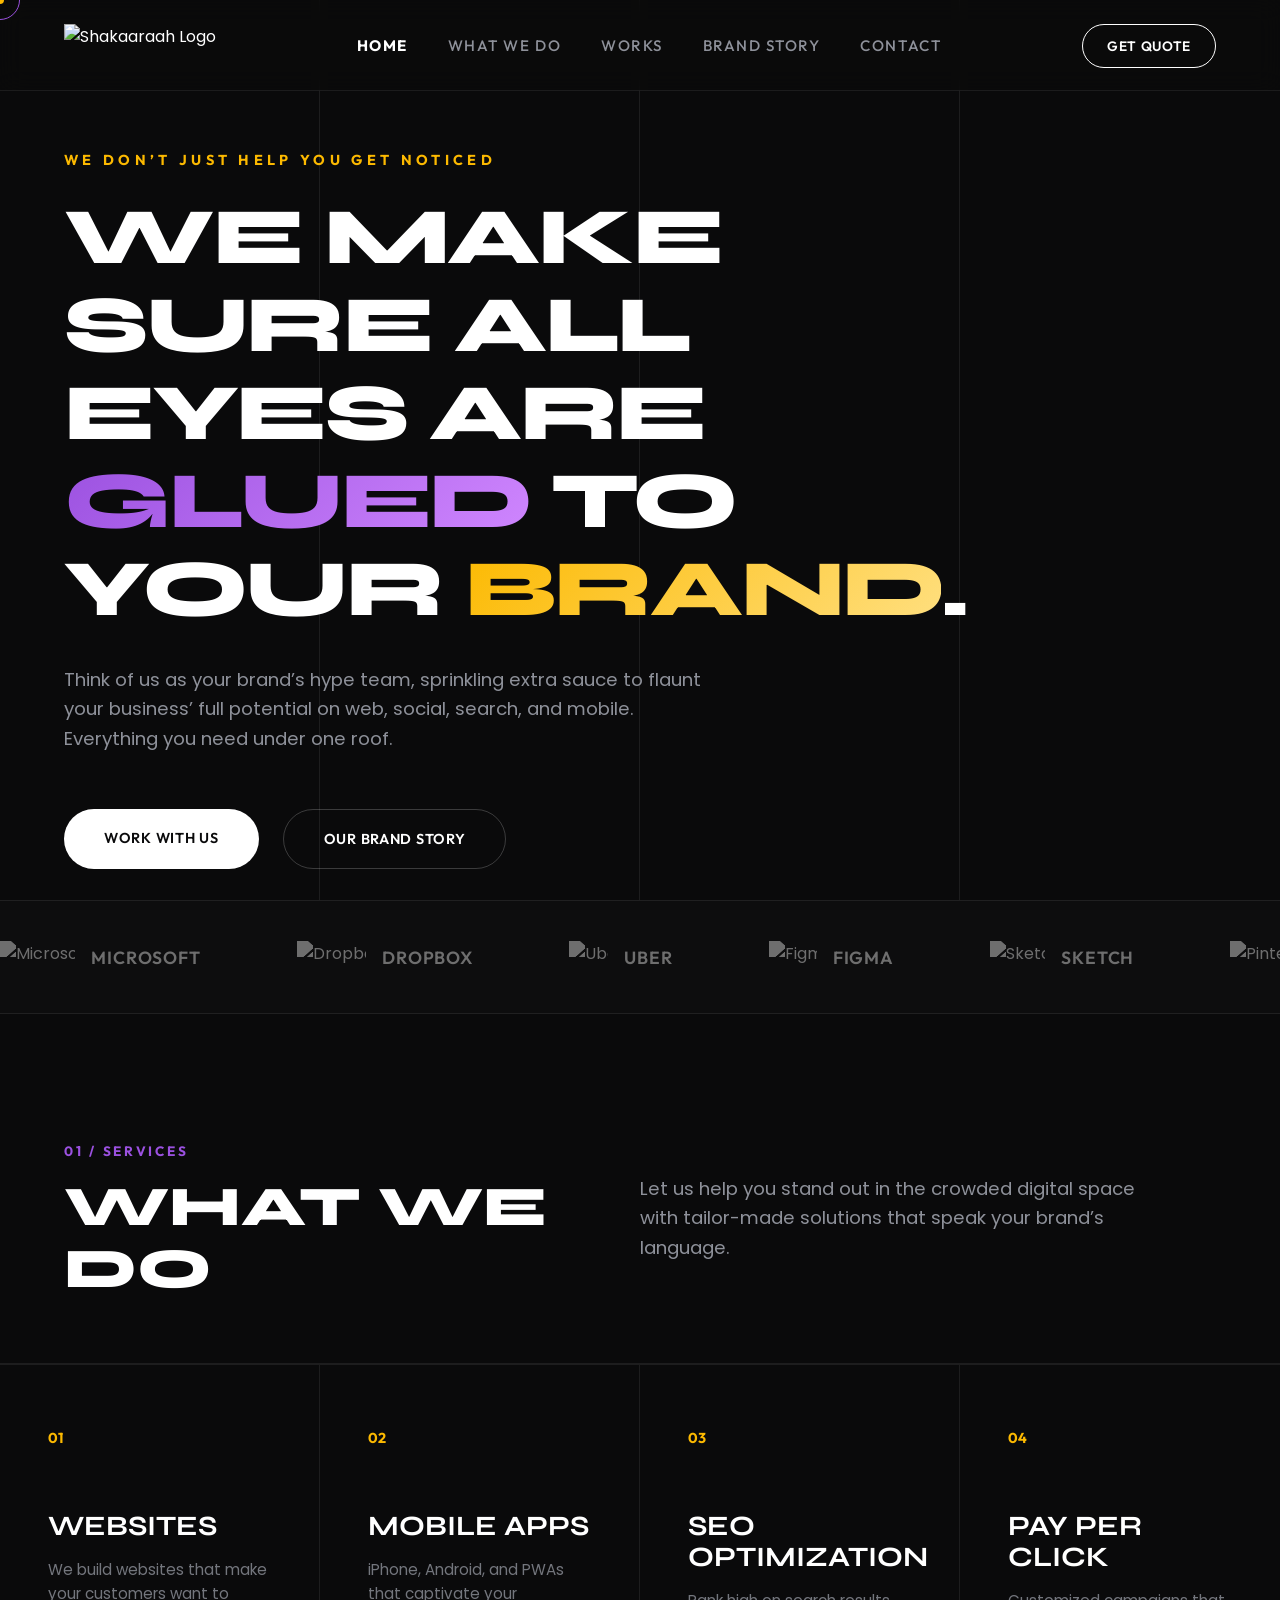
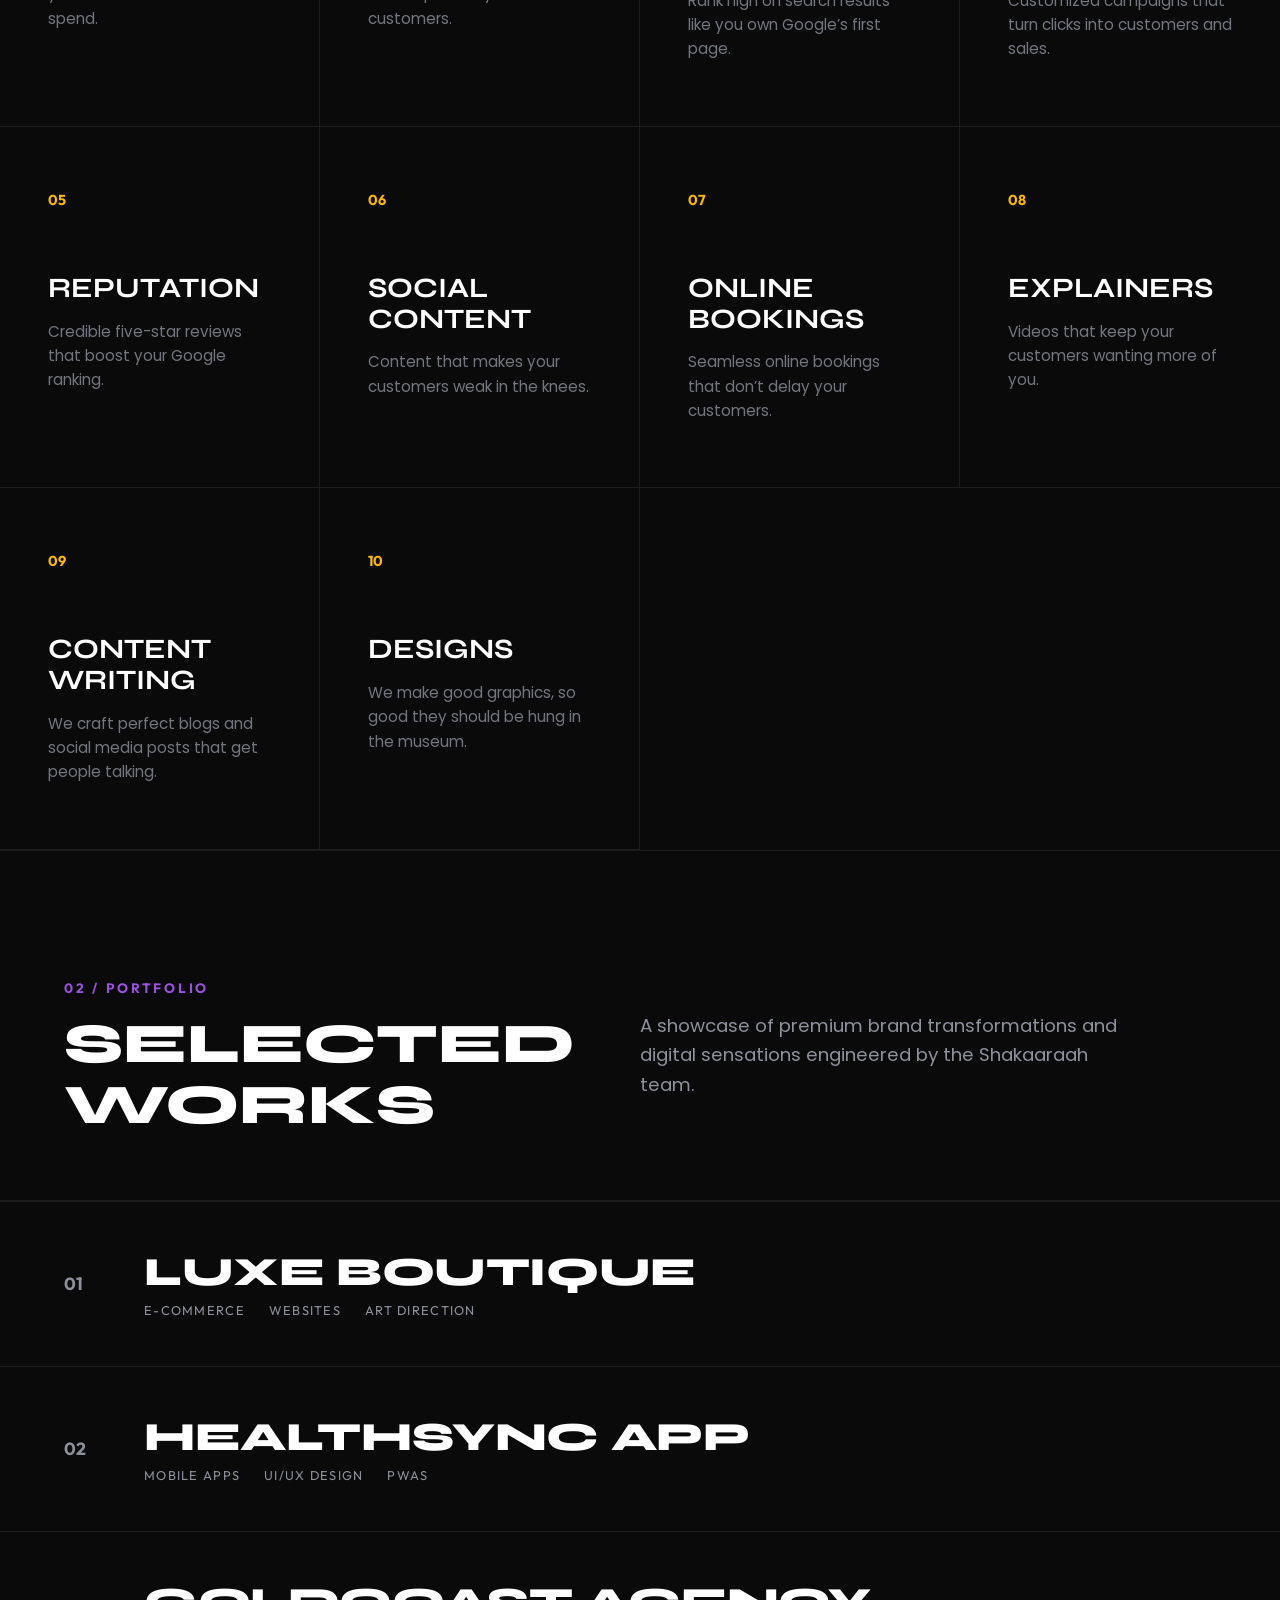
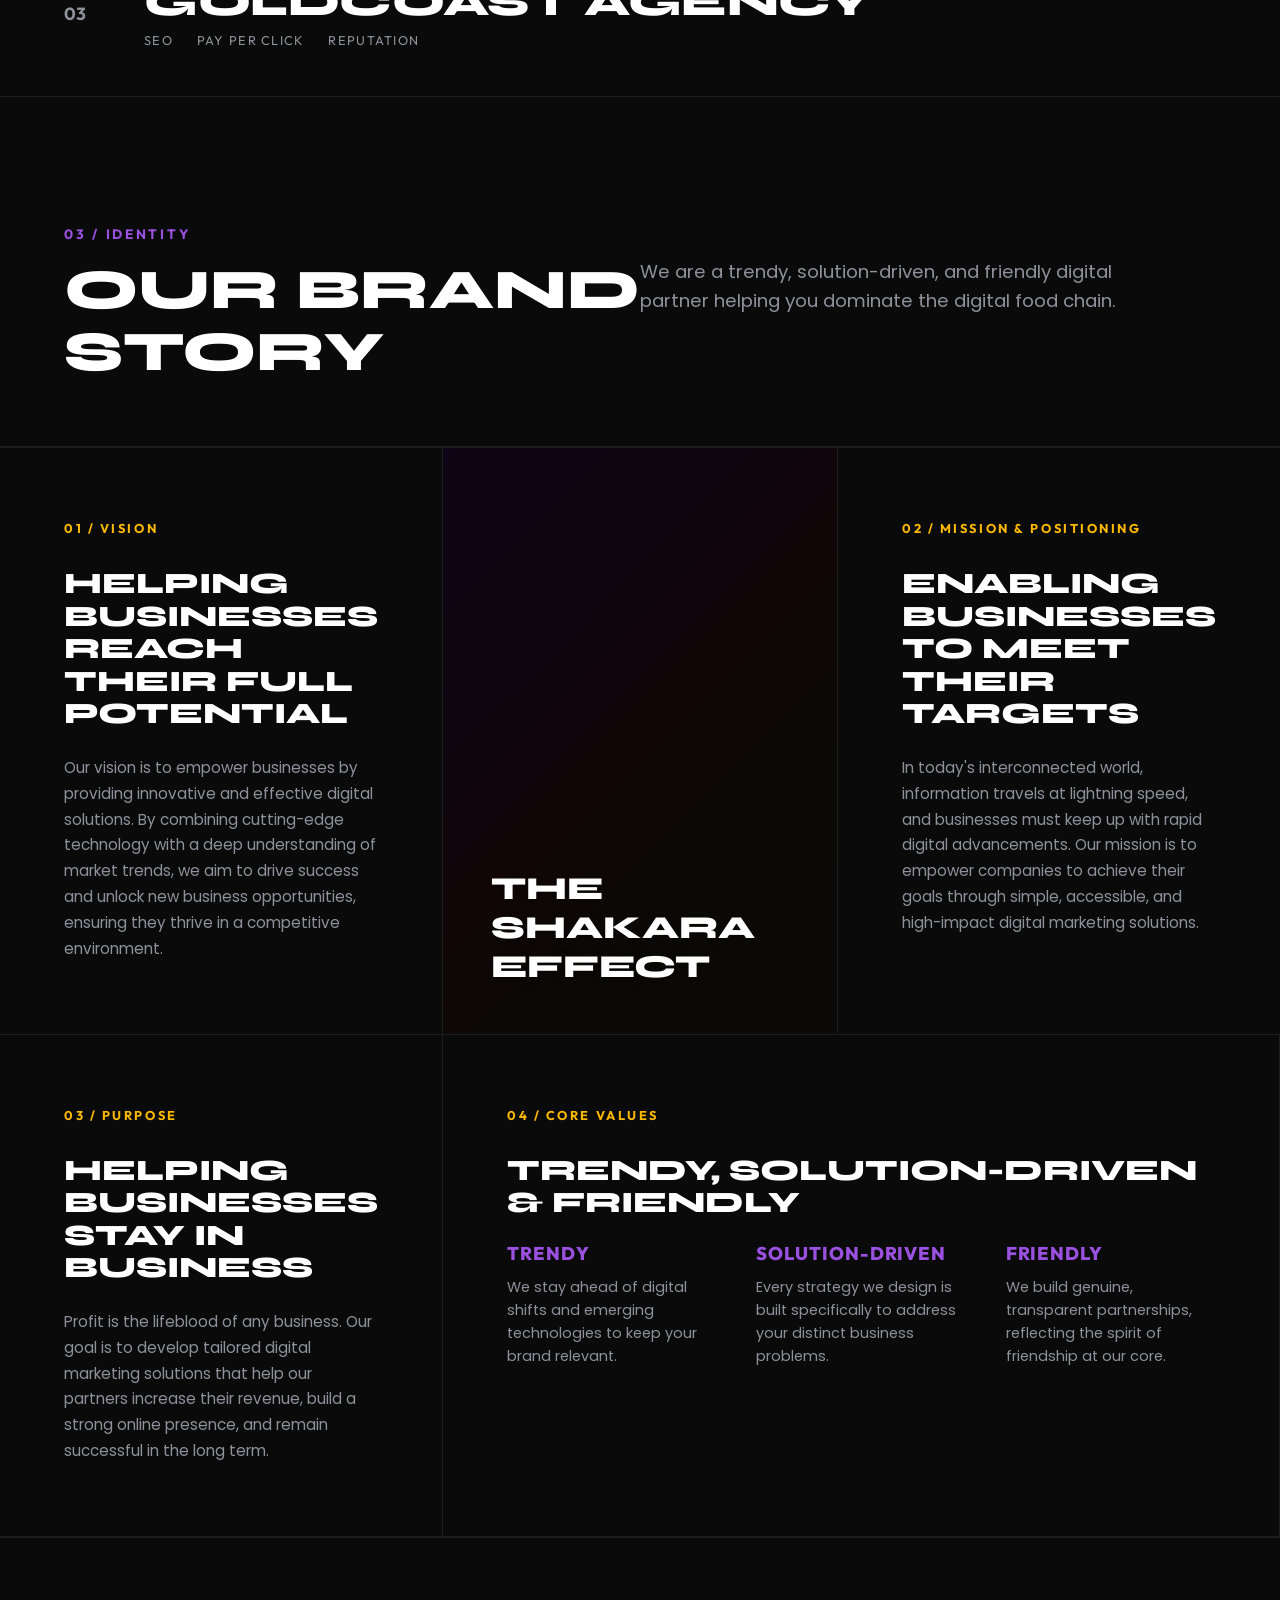
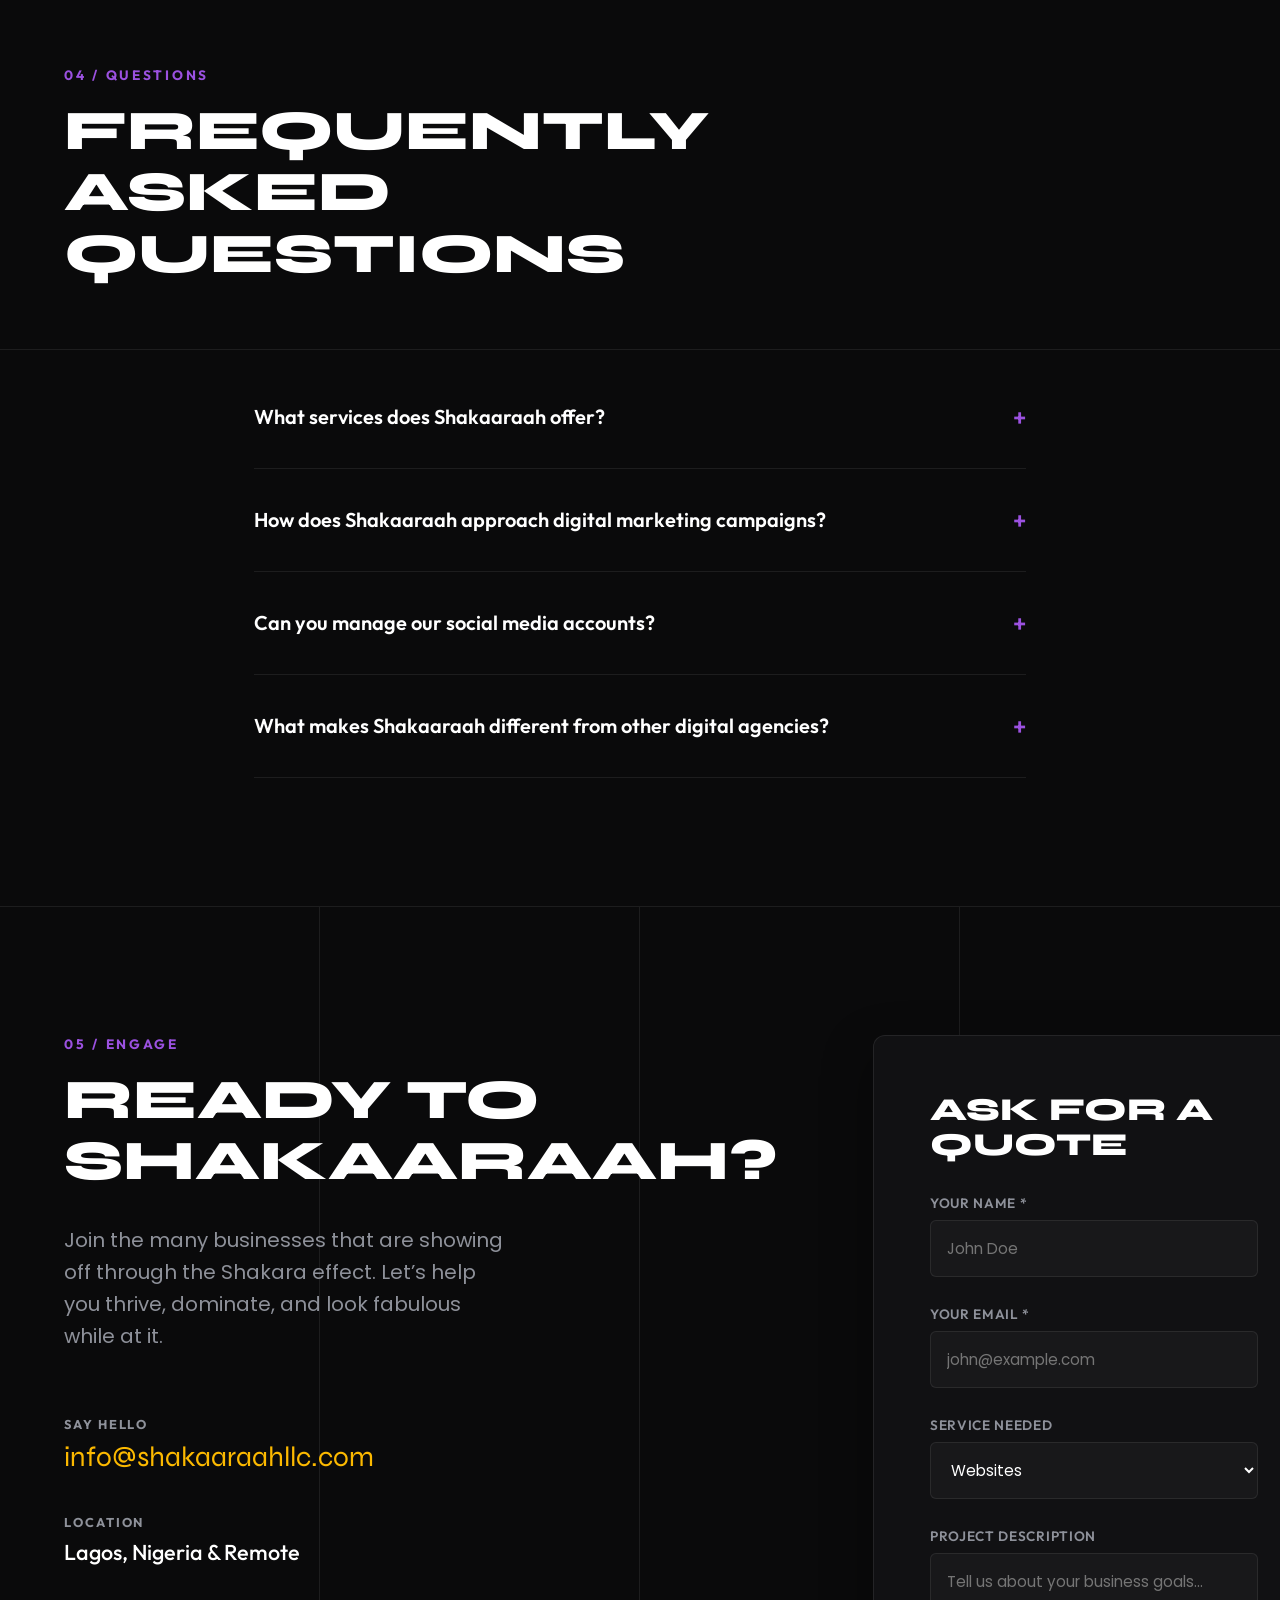
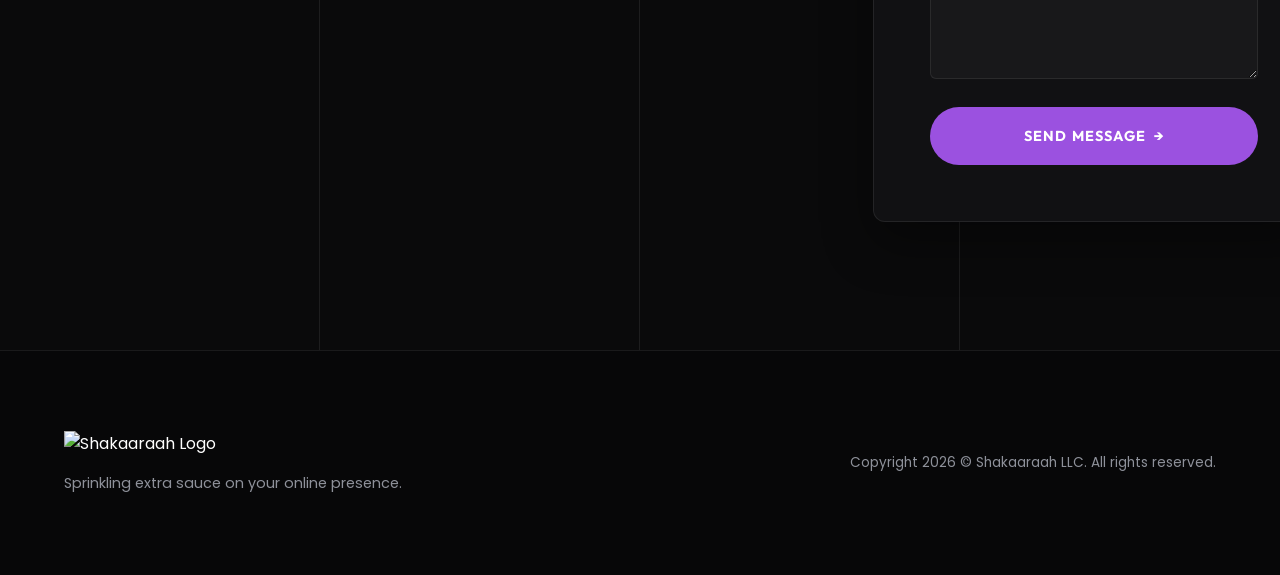
==== index.html @ 5446c330 "front facing design ok" ====
<!DOCTYPE html>
<html lang="en">
<head>
  <meta charset="UTF-8">
  <meta name="viewport" content="width=device-width, initial-scale=1.0">
  <title>Shakaaraah | Premium Digital Agency</title>
  <!-- Google Fonts for premium typography -->
  <link rel="preconnect" href="https://fonts.googleapis.com">
  <link rel="preconnect" href="https://fonts.gstatic.com" crossorigin>
  <link href="https://fonts.googleapis.com/css2?family=Outfit:wght@300;400;600;700;800&family=Poppins:wght@300;400;500;600&family=Syne:wght@700;800&display=swap" rel="stylesheet">
  <link rel="stylesheet" href="style.css">
</head>
<body>

  <!-- Custom Cursor for Outpost-like interactive feel -->
  <div class="custom-cursor"></div>
  <div class="custom-cursor-hover"></div>

  <!-- Header Navigation -->
  <header>
    <div class="header-container">
      <a href="#" class="logo">
        <img src="https://shakaaraahllc.com/wp-content/uploads/2024/09/logo-white.png" alt="Shakaaraah Logo" class="logo-img">
      </a>
      <nav class="nav-menu">
        <a href="#home" class="nav-link active">Home</a>
        <a href="#services" class="nav-link">What We Do</a>
        <a href="#works" class="nav-link">Works</a>
        <a href="#story" class="nav-link">Brand Story</a>
        <a href="#contact" class="nav-link">Contact</a>
      </nav>
      <div class="header-actions">
        <a href="#contact" class="btn-quote">Get Quote</a>
        <button class="mobile-nav-toggle" aria-label="Toggle navigation">
          <span></span>
          <span></span>
        </button>
      </div>
    </div>
  </header>

  <!-- Main Layout -->
  <main>
    
    <!-- Hero Section -->
    <section id="home" class="hero-section">
      <div class="grid-overlay">
        <div class="grid-col"></div>
        <div class="grid-col"></div>
        <div class="grid-col"></div>
        <div class="grid-col"></div>
      </div>
      <div class="container hero-container">
        <div class="hero-tagline">WE DON’T JUST HELP YOU GET NOTICED</div>
        <h1 class="hero-title">
          We make sure all eyes are <span class="gradient-text-purple">glued</span> to your <span class="gradient-text-amber">brand</span>.
        </h1>
        <p class="hero-subtitle">
          Think of us as your brand’s hype team, sprinkling extra sauce to flaunt your business’ full potential on web, social, search, and mobile. Everything you need under one roof.
        </p>
        <div class="hero-actions">
          <a href="#contact" class="btn-primary">Work with us</a>
          <a href="#story" class="btn-secondary">Our Brand Story</a>
        </div>
      </div>
    </section>

    <!-- Partner Banner (Infinite Scroll Marquee) -->
    <section class="partner-section">
      <div class="marquee-wrapper">
        <div class="marquee-content">
          <div class="partner-logo"><img src="https://shakaaraahllc.com/wp-content/uploads/2024/09/w-corp-microsoft.svg" alt="Microsoft"><span>Microsoft</span></div>
          <div class="partner-logo"><img src="https://shakaaraahllc.com/wp-content/uploads/2024/09/w-corp-dropbox.svg" alt="Dropbox"><span>Dropbox</span></div>
          <div class="partner-logo"><img src="https://shakaaraahllc.com/wp-content/uploads/2024/09/w-corp-uber.svg" alt="Uber"><span>Uber</span></div>
          <div class="partner-logo"><img src="https://shakaaraahllc.com/wp-content/uploads/2024/09/w-corp-figma.svg" alt="Figma"><span>Figma</span></div>
          <div class="partner-logo"><img src="https://shakaaraahllc.com/wp-content/uploads/2024/09/w-corp-sketch.svg" alt="Sketch"><span>Sketch</span></div>
          <div class="partner-logo"><img src="https://shakaaraahllc.com/wp-content/uploads/2024/09/w-corp-pinterest.svg" alt="Pinterest"><span>Pinterest</span></div>
        </div>
        <!-- Duplicated content for seamless looping -->
        <div class="marquee-content" aria-hidden="true">
          <div class="partner-logo"><img src="https://shakaaraahllc.com/wp-content/uploads/2024/09/w-corp-microsoft.svg" alt="Microsoft"><span>Microsoft</span></div>
          <div class="partner-logo"><img src="https://shakaaraahllc.com/wp-content/uploads/2024/09/w-corp-dropbox.svg" alt="Dropbox"><span>Dropbox</span></div>
          <div class="partner-logo"><img src="https://shakaaraahllc.com/wp-content/uploads/2024/09/w-corp-uber.svg" alt="Uber"><span>Uber</span></div>
          <div class="partner-logo"><img src="https://shakaaraahllc.com/wp-content/uploads/2024/09/w-corp-figma.svg" alt="Figma"><span>Figma</span></div>
          <div class="partner-logo"><img src="https://shakaaraahllc.com/wp-content/uploads/2024/09/w-corp-sketch.svg" alt="Sketch"><span>Sketch</span></div>
          <div class="partner-logo"><img src="https://shakaaraahllc.com/wp-content/uploads/2024/09/w-corp-pinterest.svg" alt="Pinterest"><span>Pinterest</span></div>
        </div>
      </div>
    </section>

    <!-- Services Grid Section -->
    <section id="services" class="services-section">
      <div class="container section-header">
        <div class="header-left">
          <span class="section-num">01 / SERVICES</span>
          <h2 class="section-title">What We Do</h2>
        </div>
        <div class="header-right">
          <p class="section-desc">
            Let us help you stand out in the crowded digital space with tailor-made solutions that speak your brand’s language.
          </p>
        </div>
      </div>

      <div class="services-grid">
        <!-- Service Card 1 -->
        <div class="service-card">
          <div class="card-num">01</div>
          <h3 class="card-title">Websites</h3>
          <p class="card-body">We build websites that make your customers want to spend.</p>
          <div class="card-arrow">→</div>
        </div>
        <!-- Service Card 2 -->
        <div class="service-card">
          <div class="card-num">02</div>
          <h3 class="card-title">Mobile Apps</h3>
          <p class="card-body">iPhone, Android, and PWAs that captivate your customers.</p>
          <div class="card-arrow">→</div>
        </div>
        <!-- Service Card 3 -->
        <div class="service-card">
          <div class="card-num">03</div>
          <h3 class="card-title">SEO Optimization</h3>
          <p class="card-body">Rank high on search results like you own Google’s first page.</p>
          <div class="card-arrow">→</div>
        </div>
        <!-- Service Card 4 -->
        <div class="service-card">
          <div class="card-num">04</div>
          <h3 class="card-title">Pay Per Click</h3>
          <p class="card-body">Customized campaigns that turn clicks into customers and sales.</p>
          <div class="card-arrow">→</div>
        </div>
        <!-- Service Card 5 -->
        <div class="service-card">
          <div class="card-num">05</div>
          <h3 class="card-title">Reputation</h3>
          <p class="card-body">Credible five-star reviews that boost your Google ranking.</p>
          <div class="card-arrow">→</div>
        </div>
        <!-- Service Card 6 -->
        <div class="service-card">
          <div class="card-num">06</div>
          <h3 class="card-title">Social Content</h3>
          <p class="card-body">Content that makes your customers weak in the knees.</p>
          <div class="card-arrow">→</div>
        </div>
        <!-- Service Card 7 -->
        <div class="service-card">
          <div class="card-num">07</div>
          <h3 class="card-title">Online Bookings</h3>
          <p class="card-body">Seamless online bookings that don’t delay your customers.</p>
          <div class="card-arrow">→</div>
        </div>
        <!-- Service Card 8 -->
        <div class="service-card">
          <div class="card-num">08</div>
          <h3 class="card-title">Explainers</h3>
          <p class="card-body">Videos that keep your customers wanting more of you.</p>
          <div class="card-arrow">→</div>
        </div>
        <!-- Service Card 9 -->
        <div class="service-card">
          <div class="card-num">09</div>
          <h3 class="card-title">Content Writing</h3>
          <p class="card-body">We craft perfect blogs and social media posts that get people talking.</p>
          <div class="card-arrow">→</div>
        </div>
        <!-- Service Card 10 -->
        <div class="service-card">
          <div class="card-num">10</div>
          <h3 class="card-title">Designs</h3>
          <p class="card-body">We make good graphics, so good they should be hung in the museum.</p>
          <div class="card-arrow">→</div>
        </div>
      </div>
    </section>

    <!-- Selected Works (Case Studies) -->
    <section id="works" class="works-section">
      <div class="container section-header">
        <div class="header-left">
          <span class="section-num">02 / PORTFOLIO</span>
          <h2 class="section-title">Selected Works</h2>
        </div>
        <div class="header-right">
          <p class="section-desc">
            A showcase of premium brand transformations and digital sensations engineered by the Shakaaraah team.
          </p>
        </div>
      </div>

      <div class="works-list">
        <!-- Work Item 1 -->
        <div class="work-item" data-image="assets/project_ecommerce.webp">
          <div class="work-num">01</div>
          <div class="work-info">
            <h3 class="work-title">Luxe Boutique</h3>
            <div class="work-tags">
              <span>E-Commerce</span>
              <span>Websites</span>
              <span>Art Direction</span>
            </div>
          </div>
          <div class="work-view">View Case Study ↗</div>
        </div>
        <!-- Work Item 2 -->
        <div class="work-item" data-image="assets/project_mobile_app.webp">
          <div class="work-num">02</div>
          <div class="work-info">
            <h3 class="work-title">HealthSync App</h3>
            <div class="work-tags">
              <span>Mobile Apps</span>
              <span>UI/UX Design</span>
              <span>PWAs</span>
            </div>
          </div>
          <div class="work-view">View Case Study ↗</div>
        </div>
        <!-- Work Item 3 -->
        <div class="work-item" data-image="assets/project_branding.webp">
          <div class="work-num">03</div>
          <div class="work-info">
            <h3 class="work-title">GoldCoast Agency</h3>
            <div class="work-tags">
              <span>SEO</span>
              <span>Pay Per Click</span>
              <span>Reputation</span>
            </div>
          </div>
          <div class="work-view">View Case Study ↗</div>
        </div>
      </div>

      <!-- Hover Image Preview Container -->
      <div class="hover-preview-container">
        <img src="" alt="Project Preview" class="hover-preview-img">
      </div>
    </section>

    <!-- Brand Story Section -->
    <section id="story" class="story-section">
      <div class="container section-header">
        <div class="header-left">
          <span class="section-num">03 / IDENTITY</span>
          <h2 class="section-title">Our Brand Story</h2>
        </div>
        <div class="header-right">
          <p class="section-desc">
            We are a trendy, solution-driven, and friendly digital partner helping you dominate the digital food chain.
          </p>
        </div>
      </div>

      <div class="story-grid">
        <div class="story-block text-block">
          <span class="block-label">01 / VISION</span>
          <h3 class="block-title">Helping businesses reach their full potential</h3>
          <p class="block-body">
            Our vision is to empower businesses by providing innovative and effective digital solutions. By combining cutting-edge technology with a deep understanding of market trends, we aim to drive success and unlock new business opportunities, ensuring they thrive in a competitive environment.
          </p>
        </div>

        <div class="story-block image-block" style="background-image: url('https://shakaaraahllc.com/wp-content/uploads/2024/09/shak-img.jpg');">
          <div class="image-overlay"></div>
          <div class="block-accent">The Shakara Effect</div>
        </div>

        <div class="story-block text-block">
          <span class="block-label">02 / MISSION & POSITIONING</span>
          <h3 class="block-title">Enabling businesses to meet their targets</h3>
          <p class="block-body">
            In today's interconnected world, information travels at lightning speed, and businesses must keep up with rapid digital advancements. Our mission is to empower companies to achieve their goals through simple, accessible, and high-impact digital marketing solutions.
          </p>
        </div>

        <div class="story-block text-block">
          <span class="block-label">03 / PURPOSE</span>
          <h3 class="block-title">Helping businesses stay in business</h3>
          <p class="block-body">
            Profit is the lifeblood of any business. Our goal is to develop tailored digital marketing solutions that help our partners increase their revenue, build a strong online presence, and remain successful in the long term.
          </p>
        </div>

        <div class="story-block text-block span-2">
          <span class="block-label">04 / CORE VALUES</span>
          <h3 class="block-title">Trendy, Solution-Driven & Friendly</h3>
          <div class="values-flex">
            <div class="value-item">
              <h4>Trendy</h4>
              <p>We stay ahead of digital shifts and emerging technologies to keep your brand relevant.</p>
            </div>
            <div class="value-item">
              <h4>Solution-Driven</h4>
              <p>Every strategy we design is built specifically to address your distinct business problems.</p>
            </div>
            <div class="value-item">
              <h4>Friendly</h4>
              <p>We build genuine, transparent partnerships, reflecting the spirit of friendship at our core.</p>
            </div>
          </div>
        </div>
      </div>
    </section>

    <!-- FAQ Accordion Section -->
    <section class="faq-section">
      <div class="container section-header">
        <div class="header-left">
          <span class="section-num">04 / QUESTIONS</span>
          <h2 class="section-title">Frequently Asked Questions</h2>
        </div>
      </div>

      <div class="faq-container container">
        <!-- FAQ Item 1 -->
        <div class="faq-item">
          <button class="faq-trigger">
            <span>What services does Shakaaraah offer?</span>
            <span class="faq-icon">+</span>
          </button>
          <div class="faq-content">
            <p>We offer a range of digital services, including digital strategy, social media management, content creation, branding and design, paid media and advertising, and SEO and web optimization. We tailor our services to meet the unique needs of your business.</p>
          </div>
        </div>

        <!-- FAQ Item 2 -->
        <div class="faq-item">
          <button class="faq-trigger">
            <span>How does Shakaaraah approach digital marketing campaigns?</span>
            <span class="faq-icon">+</span>
          </button>
          <div class="faq-content">
            <p>At Shakaaraah, we take a personalized approach. We begin by understanding your brand, audience, and goals. Then, we create customized strategies to help you reach your objectives, whether it’s increasing brand visibility, driving website traffic, or generating leads.</p>
          </div>
        </div>

        <!-- FAQ Item 3 -->
        <div class="faq-item">
          <button class="faq-trigger">
            <span>Can you manage our social media accounts?</span>
            <span class="faq-icon">+</span>
          </button>
          <div class="faq-content">
            <p>Yes! We offer full social media management services, including content creation, post scheduling, and active channel engagement across Instagram, Facebook, LinkedIn, and Twitter.</p>
          </div>
        </div>

        <!-- FAQ Item 4 -->
        <div class="faq-item">
          <button class="faq-trigger">
            <span>What makes Shakaaraah different from other digital agencies?</span>
            <span class="faq-icon">+</span>
          </button>
          <div class="faq-content">
            <p>We don’t believe in one-size-fits-all solutions. Our approach is custom-tailored to each client, focusing on measurable results, extreme visual aesthetics (the Shakara effect), and deep partnership values.</p>
          </div>
        </div>
      </div>
    </section>

    <!-- Contact & Quote Form Section -->
    <section id="contact" class="contact-section">
      <div class="grid-overlay">
        <div class="grid-col"></div>
        <div class="grid-col"></div>
        <div class="grid-col"></div>
        <div class="grid-col"></div>
      </div>
      <div class="container contact-container">
        <div class="contact-left">
          <span class="section-num">05 / ENGAGE</span>
          <h2 class="section-title">Ready to Shakaaraah?</h2>
          <p class="contact-intro">
            Join the many businesses that are showing off through the Shakara effect. Let’s help you thrive, dominate, and look fabulous while at it.
          </p>
          <div class="contact-info">
            <div class="info-item">
              <span class="info-label">Say Hello</span>
              <a href="mailto:info@shakaaraahllc.com" class="info-link">info@shakaaraahllc.com</a>
            </div>
            <div class="info-item">
              <span class="info-label">Location</span>
              <span class="info-text">Lagos, Nigeria & Remote</span>
            </div>
          </div>
        </div>
        <div class="contact-right">
          <form class="quote-form">
            <h3 class="form-title">Ask For A Quote</h3>
            
            <div class="form-group">
              <label for="name">Your Name *</label>
              <input type="text" id="name" required placeholder="John Doe">
            </div>

            <div class="form-group">
              <label for="email">Your Email *</label>
              <input type="email" id="email" required placeholder="john@example.com">
            </div>

            <div class="form-group">
              <label for="service">Service Needed</label>
              <select id="service">
                <option value="websites">Websites</option>
                <option value="mobile-apps">Mobile Apps</option>
                <option value="seo">Search Engine Optimization</option>
                <option value="ppc">Pay Per Click Advertising</option>
                <option value="design">Branding & Graphic Design</option>
                <option value="other">Something Else</option>
              </select>
            </div>

            <div class="form-group">
              <label for="message">Project Description</label>
              <textarea id="message" rows="4" placeholder="Tell us about your business goals..."></textarea>
            </div>

            <button type="submit" class="btn-submit">
              Send Message <span class="arrow">→</span>
            </button>
          </form>
        </div>
      </div>
    </section>

  </main>

  <!-- Footer -->
  <footer>
    <div class="container footer-container">
      <div class="footer-left">
        <img src="https://shakaaraahllc.com/wp-content/uploads/2024/09/logo-white.png" alt="Shakaaraah Logo" class="footer-logo">
        <p class="footer-tagline">Sprinkling extra sauce on your online presence.</p>
      </div>
      <div class="footer-right">
        <p class="copyright">Copyright 2026 © Shakaaraah LLC. All rights reserved.</p>
      </div>
    </div>
  </footer>

  <script src="app.js"></script>
</body>
</html>
---- style.css ----
/* Reset & Variables */
:root {
  --color-bg: #0A0A0B;
  --color-card-bg: #111113;
  --color-text-main: #FFFFFF;
  --color-text-muted: #8E919A;
  --color-accent-amber: #FCB900;
  --color-accent-purple: #9B51E0;
  --color-border: rgba(255, 255, 255, 0.08);
  --color-border-active: rgba(255, 255, 255, 0.2);
  
  --font-title: 'Syne', sans-serif;
  --font-header: 'Outfit', sans-serif;
  --font-body: 'Poppins', sans-serif;
  
  --transition-smooth: all 0.4s cubic-bezier(0.16, 1, 0.3, 1);
  --transition-fast: all 0.2s ease;
}

* {
  box-sizing: border-box;
  margin: 0;
  padding: 0;
}

html {
  scroll-behavior: smooth;
  background-color: var(--color-bg);
  color: var(--color-text-main);
  font-family: var(--font-body);
  font-size: 16px;
  -webkit-font-smoothing: antialiased;
}

body {
  overflow-x: hidden;
  cursor: none; /* Hide default cursor to use custom cursor */
}

/* Custom Scrollbar */
::-webkit-scrollbar {
  width: 8px;
}
::-webkit-scrollbar-track {
  background: var(--color-bg);
}
::-webkit-scrollbar-thumb {
  background: #222225;
  border-radius: 4px;
}
::-webkit-scrollbar-thumb:hover {
  background: var(--color-accent-purple);
}

/* Custom Cursor */
.custom-cursor {
  width: 8px;
  height: 8px;
  background: var(--color-accent-amber);
  border-radius: 50%;
  position: fixed;
  transform: translate(-50%, -50%);
  pointer-events: none;
  z-index: 9999;
  transition: width 0.1s, height 0.1s, background-color 0.1s;
}

.custom-cursor-hover {
  width: 40px;
  height: 40px;
  border: 1px solid var(--color-accent-purple);
  border-radius: 50%;
  position: fixed;
  transform: translate(-50%, -50%);
  pointer-events: none;
  z-index: 9998;
  transition: transform 0.15s cubic-bezier(0.25, 1, 0.5, 1);
}

/* Structural Background Grid Columns (Outpost Vibe) */
.grid-overlay {
  position: absolute;
  top: 0;
  left: 0;
  width: 100%;
  height: 100%;
  display: grid;
  grid-template-columns: repeat(4, 1fr);
  pointer-events: none;
  z-index: 1;
}

.grid-col {
  border-right: 1px solid var(--color-border);
  height: 100%;
}

.grid-col:last-child {
  border-right: none;
}

/* Typography & Links */
h1, h2, h3, h4 {
  font-family: var(--font-title);
  font-weight: 800;
  line-height: 1.1;
}

p {
  font-family: var(--font-body);
  color: var(--color-text-muted);
  line-height: 1.6;
}

a {
  text-decoration: none;
  color: inherit;
  cursor: none;
}

.gradient-text-purple {
  background: linear-gradient(135deg, var(--color-accent-purple), #D087FF);
  -webkit-background-clip: text;
  -webkit-text-fill-color: transparent;
}

.gradient-text-amber {
  background: linear-gradient(135deg, var(--color-accent-amber), #FFE082);
  -webkit-background-clip: text;
  -webkit-text-fill-color: transparent;
}

.container {
  max-width: 1400px;
  margin: 0 auto;
  padding: 0 4rem;
  position: relative;
  z-index: 2;
}

/* Header & Navigation */
header {
  position: fixed;
  top: 0;
  left: 0;
  width: 100%;
  z-index: 1000;
  border-bottom: 1px solid var(--color-border);
  backdrop-filter: blur(12px);
  background: rgba(10, 10, 11, 0.7);
  transition: var(--transition-smooth);
}

.header-container {
  display: flex;
  justify-content: space-between;
  align-items: center;
  height: 90px;
  max-width: 1400px;
  margin: 0 auto;
  padding: 0 4rem;
}

.logo-img {
  height: 42px;
  display: block;
}

.nav-menu {
  display: flex;
  gap: 2.5rem;
}

.nav-link {
  font-family: var(--font-header);
  font-weight: 500;
  font-size: 0.95rem;
  text-transform: uppercase;
  letter-spacing: 0.1em;
  color: var(--color-text-muted);
  transition: var(--transition-fast);
}

.nav-link:hover, .nav-link.active {
  color: var(--color-text-main);
}

.nav-link.active {
  font-weight: 700;
}

.btn-quote {
  font-family: var(--font-header);
  font-weight: 600;
  text-transform: uppercase;
  font-size: 0.85rem;
  letter-spacing: 0.05em;
  padding: 0.75rem 1.5rem;
  border: 1px solid var(--color-text-main);
  color: var(--color-text-main);
  border-radius: 9999px;
  transition: var(--transition-smooth);
}

.btn-quote:hover {
  background: var(--color-text-main);
  color: var(--color-bg);
  box-shadow: 0 0 20px rgba(255, 255, 255, 0.1);
}

.mobile-nav-toggle {
  display: none;
}

/* Buttons */
.btn-primary {
  font-family: var(--font-header);
  font-weight: 600;
  text-transform: uppercase;
  letter-spacing: 0.05em;
  font-size: 0.9rem;
  padding: 1.25rem 2.5rem;
  background: var(--color-text-main);
  color: var(--color-bg);
  border-radius: 9999px;
  transition: var(--transition-smooth);
  display: inline-block;
}

.btn-primary:hover {
  background: var(--color-accent-amber);
  transform: translateY(-2px);
  box-shadow: 0 8px 30px rgba(252, 185, 0, 0.3);
}

.btn-secondary {
  font-family: var(--font-header);
  font-weight: 600;
  text-transform: uppercase;
  letter-spacing: 0.05em;
  font-size: 0.9rem;
  padding: 1.25rem 2.5rem;
  border: 1px solid var(--color-border-active);
  color: var(--color-text-main);
  border-radius: 9999px;
  transition: var(--transition-smooth);
  display: inline-block;
}

.btn-secondary:hover {
  border-color: var(--color-text-main);
  background: rgba(255, 255, 255, 0.05);
}

/* Hero Section */
.hero-section {
  position: relative;
  min-height: 100vh;
  display: flex;
  align-items: center;
  padding-top: 120px;
  overflow: hidden;
}

.hero-container {
  width: 100%;
}

.hero-tagline {
  font-family: var(--font-header);
  font-size: 0.9rem;
  font-weight: 700;
  letter-spacing: 0.3em;
  color: var(--color-accent-amber);
  margin-bottom: 1.5rem;
}

.hero-title {
  font-size: 5rem;
  max-width: 950px;
  letter-spacing: -0.03em;
  margin-bottom: 2rem;
  text-transform: uppercase;
}

.hero-subtitle {
  font-size: 1.15rem;
  max-width: 650px;
  margin-bottom: 3.5rem;
}

.hero-actions {
  display: flex;
  gap: 1.5rem;
}

/* Infinite Scrolling Partner Banner */
.partner-section {
  border-top: 1px solid var(--color-border);
  border-bottom: 1px solid var(--color-border);
  background: rgba(255, 255, 255, 0.01);
  padding: 2.5rem 0;
  overflow: hidden;
  position: relative;
  z-index: 10;
}

.marquee-wrapper {
  display: flex;
  width: 100%;
}

.marquee-content {
  display: flex;
  gap: 6rem;
  animation: marquee 25s linear infinite;
  white-space: nowrap;
  padding-right: 6rem;
}

.partner-logo {
  display: flex;
  align-items: center;
  gap: 1rem;
  opacity: 0.4;
  transition: var(--transition-fast);
}

.partner-logo:hover {
  opacity: 0.9;
}

.partner-logo img {
  height: 32px;
  filter: brightness(0) invert(1);
}

.partner-logo span {
  font-family: var(--font-header);
  font-weight: 600;
  font-size: 1.1rem;
  letter-spacing: 0.05em;
  text-transform: uppercase;
}

@keyframes marquee {
  0% { transform: translateX(0%); }
  100% { transform: translateX(-100%); }
}

/* Section Header (Outpost Grid Style) */
.section-header {
  display: grid;
  grid-template-columns: 1fr 1fr;
  padding-top: 8rem;
  padding-bottom: 4rem;
  border-bottom: 1px solid var(--color-border);
}

.section-num {
  font-family: var(--font-header);
  font-size: 0.85rem;
  font-weight: 700;
  letter-spacing: 0.2em;
  color: var(--color-accent-purple);
  display: block;
  margin-bottom: 1rem;
}

.section-title {
  font-size: 3.5rem;
  text-transform: uppercase;
}

.section-desc {
  font-size: 1.15rem;
  max-width: 500px;
  margin-top: 2rem;
}

/* Services Grid (Clean Exposed Lines) */
.services-section {
  border-bottom: 1px solid var(--color-border);
}

.services-grid {
  display: grid;
  grid-template-columns: repeat(4, 1fr);
  width: 100%;
  border-top: 1px solid var(--color-border);
}

.service-card {
  border-right: 1px solid var(--color-border);
  border-bottom: 1px solid var(--color-border);
  padding: 4rem 3rem;
  position: relative;
  overflow: hidden;
  transition: var(--transition-smooth);
}

.services-grid .service-card:nth-child(4n) {
  border-right: none;
}

.card-num {
  font-family: var(--font-header);
  font-size: 0.9rem;
  font-weight: 700;
  color: var(--color-accent-amber);
  margin-bottom: 4rem;
}

.card-title {
  font-size: 1.75rem;
  font-weight: 700;
  margin-bottom: 1rem;
  text-transform: uppercase;
}

.card-body {
  font-size: 0.95rem;
  opacity: 0.8;
  max-width: 250px;
  transition: var(--transition-smooth);
}

.card-arrow {
  position: absolute;
  bottom: 3rem;
  right: 3rem;
  font-size: 1.5rem;
  opacity: 0;
  transform: translateX(-10px);
  transition: var(--transition-smooth);
  color: var(--color-accent-purple);
}

.service-card:hover {
  background: var(--color-card-bg);
}

.service-card:hover .card-body {
  color: var(--color-text-main);
}

.service-card:hover .card-arrow {
  opacity: 1;
  transform: translateX(0);
}

/* Selected Works (High-End Text Rows) */
.works-section {
  position: relative;
}

.works-list {
  border-top: 1px solid var(--color-border);
  position: relative;
  z-index: 10;
}

.work-item {
  display: grid;
  grid-template-columns: 80px 1fr auto;
  align-items: center;
  padding: 3rem 4rem;
  border-bottom: 1px solid var(--color-border);
  transition: var(--transition-smooth);
  background: var(--color-bg);
}

.work-num {
  font-family: var(--font-header);
  font-weight: 700;
  color: var(--color-text-muted);
  font-size: 1.1rem;
}

.work-title {
  font-size: 2.5rem;
  text-transform: uppercase;
  letter-spacing: -0.01em;
  transition: var(--transition-smooth);
}

.work-tags {
  display: flex;
  gap: 1.5rem;
  margin-top: 0.5rem;
}

.work-tags span {
  font-family: var(--font-header);
  font-size: 0.8rem;
  text-transform: uppercase;
  letter-spacing: 0.1em;
  color: var(--color-text-muted);
}

.work-view {
  font-family: var(--font-header);
  font-weight: 600;
  font-size: 0.9rem;
  text-transform: uppercase;
  letter-spacing: 0.05em;
  color: var(--color-accent-amber);
  opacity: 0;
  transform: translateX(10px);
  transition: var(--transition-smooth);
}

.work-item:hover {
  border-bottom-color: var(--color-text-main);
}

.work-item:hover .work-title {
  color: var(--color-accent-purple);
  transform: translateX(15px);
}

.work-item:hover .work-view {
  opacity: 1;
  transform: translateX(0);
}

/* Hover Image Preview */
.hover-preview-container {
  position: fixed;
  width: 420px;
  height: 280px;
  border-radius: 8px;
  overflow: hidden;
  pointer-events: none;
  z-index: 100;
  opacity: 0;
  transform: scale(0.8);
  transition: opacity 0.3s cubic-bezier(0.16, 1, 0.3, 1), transform 0.3s cubic-bezier(0.16, 1, 0.3, 1);
  box-shadow: 0 15px 40px rgba(0, 0, 0, 0.5);
  border: 1px solid var(--color-border);
}

.hover-preview-img {
  width: 100%;
  height: 100%;
  object-fit: cover;
}

/* Brand Story Section (Grid Collage) */
.story-section {
  border-bottom: 1px solid var(--color-border);
}

.story-grid {
  display: grid;
  grid-template-columns: repeat(3, 1fr);
  width: 100%;
  border-top: 1px solid var(--color-border);
}

.story-block {
  padding: 4.5rem 4rem;
  border-right: 1px solid var(--color-border);
  border-bottom: 1px solid var(--color-border);
  position: relative;
}

.story-grid .story-block:nth-child(3n) {
  border-right: none;
}

.span-2 {
  grid-column: span 2;
}

.block-label {
  font-family: var(--font-header);
  font-weight: 700;
  font-size: 0.8rem;
  letter-spacing: 0.2em;
  color: var(--color-accent-amber);
  display: block;
  margin-bottom: 2rem;
}

.block-title {
  font-size: 1.85rem;
  text-transform: uppercase;
  margin-bottom: 1.5rem;
}

.block-body {
  font-size: 0.95rem;
  line-height: 1.7;
}

.image-block {
  background-size: cover;
  background-position: center;
  position: relative;
}

.image-overlay {
  position: absolute;
  top: 0;
  left: 0;
  width: 100%;
  height: 100%;
  background: linear-gradient(135deg, rgba(155, 81, 224, 0.4), rgba(252, 185, 0, 0.3));
  mix-blend-mode: color;
}

.block-accent {
  position: absolute;
  bottom: 3rem;
  left: 3rem;
  font-family: var(--font-title);
  font-weight: 800;
  font-size: 2rem;
  text-transform: uppercase;
  color: var(--color-text-main);
  z-index: 2;
  text-shadow: 0 4px 12px rgba(0,0,0,0.4);
}

.values-flex {
  display: grid;
  grid-template-columns: repeat(3, 1fr);
  gap: 2.5rem;
  margin-top: 1rem;
}

.value-item h4 {
  font-family: var(--font-header);
  color: var(--color-accent-purple);
  font-size: 1.15rem;
  margin-bottom: 0.75rem;
  text-transform: uppercase;
  letter-spacing: 0.05em;
}

.value-item p {
  font-size: 0.9rem;
}

/* FAQ Accordion Section */
.faq-section {
  padding-bottom: 8rem;
  border-bottom: 1px solid var(--color-border);
}

.faq-container {
  max-width: 900px;
  margin-top: 1rem;
}

.faq-item {
  border-bottom: 1px solid var(--color-border);
}

.faq-trigger {
  width: 100%;
  display: flex;
  justify-content: space-between;
  align-items: center;
  padding: 2.25rem 0;
  background: none;
  border: none;
  color: var(--color-text-main);
  text-align: left;
  font-family: var(--font-header);
  font-weight: 600;
  font-size: 1.25rem;
  cursor: none;
  transition: var(--transition-fast);
}

.faq-trigger:hover {
  color: var(--color-accent-amber);
}

.faq-icon {
  font-size: 1.5rem;
  color: var(--color-accent-purple);
  transition: var(--transition-smooth);
}

.faq-content {
  max-height: 0;
  overflow: hidden;
  transition: max-height 0.4s cubic-bezier(0.16, 1, 0.3, 1);
}

.faq-content p {
  padding-bottom: 2rem;
  font-size: 1rem;
  line-height: 1.6;
}

.faq-item.active .faq-content {
  max-height: 300px;
}

.faq-item.active .faq-icon {
  transform: rotate(45deg);
  color: var(--color-accent-amber);
}

/* Contact & Quote Form Section */
.contact-section {
  position: relative;
  padding: 8rem 0;
}

.contact-container {
  display: grid;
  grid-template-columns: 1fr 1fr;
  gap: 6rem;
}

.contact-intro {
  font-size: 1.25rem;
  margin-top: 2rem;
  margin-bottom: 4rem;
  max-width: 450px;
}

.contact-info {
  display: flex;
  flex-direction: column;
  gap: 2.5rem;
}

.info-item {
  display: flex;
  flex-direction: column;
}

.info-label {
  font-family: var(--font-header);
  font-size: 0.8rem;
  font-weight: 700;
  text-transform: uppercase;
  letter-spacing: 0.15em;
  color: var(--color-text-muted);
  margin-bottom: 0.5rem;
}

.info-link {
  font-family: var(--font-title);
  font-size: 1.75rem;
  color: var(--color-accent-amber);
  transition: var(--transition-fast);
}

.info-link:hover {
  color: var(--color-text-main);
  text-decoration: underline;
}

.info-text {
  font-family: var(--font-header);
  font-size: 1.35rem;
  font-weight: 500;
}

.quote-form {
  background: var(--color-card-bg);
  border: 1px solid var(--color-border);
  padding: 3.5rem;
  border-radius: 12px;
  backdrop-filter: blur(20px);
  box-shadow: 0 20px 50px rgba(0, 0, 0, 0.4);
}

.form-title {
  font-size: 2rem;
  margin-bottom: 2rem;
  text-transform: uppercase;
}

.form-group {
  margin-bottom: 1.75rem;
  display: flex;
  flex-direction: column;
  gap: 0.5rem;
}

.form-group label {
  font-family: var(--font-header);
  font-size: 0.85rem;
  font-weight: 600;
  text-transform: uppercase;
  letter-spacing: 0.05em;
  color: var(--color-text-muted);
}

.form-group input, .form-group select, .form-group textarea {
  background: rgba(255, 255, 255, 0.03);
  border: 1px solid var(--color-border);
  padding: 1rem;
  color: var(--color-text-main);
  font-family: var(--font-body);
  font-size: 0.95rem;
  border-radius: 6px;
  transition: var(--transition-fast);
  cursor: none;
}

.form-group input:focus, .form-group select:focus, .form-group textarea:focus {
  outline: none;
  border-color: var(--color-accent-purple);
  background: rgba(255, 255, 255, 0.05);
  box-shadow: 0 0 10px rgba(155, 81, 224, 0.15);
}

.btn-submit {
  width: 100%;
  padding: 1.25rem;
  background: var(--color-accent-purple);
  color: var(--color-text-main);
  border: none;
  border-radius: 9999px;
  font-family: var(--font-header);
  font-weight: 700;
  text-transform: uppercase;
  letter-spacing: 0.08em;
  font-size: 0.9rem;
  transition: var(--transition-smooth);
  display: flex;
  justify-content: center;
  align-items: center;
  gap: 0.5rem;
  margin-top: 1rem;
}

.btn-submit:hover {
  background: var(--color-accent-amber);
  color: var(--color-bg);
  box-shadow: 0 8px 30px rgba(252, 185, 0, 0.3);
  transform: translateY(-2px);
}

/* Footer */
footer {
  border-top: 1px solid var(--color-border);
  padding: 5rem 0;
  background: #070708;
}

.footer-container {
  display: flex;
  justify-content: space-between;
  align-items: center;
}

.footer-logo {
  height: 36px;
  margin-bottom: 1rem;
}

.footer-tagline {
  font-size: 0.9rem;
}

.copyright {
  font-size: 0.85rem;
  color: var(--color-text-muted);
}

/* Responsive Media Queries */
@media (max-width: 1200px) {
  .hero-title {
    font-size: 4rem;
  }
  .services-grid {
    grid-template-columns: repeat(2, 1fr);
  }
  .services-grid .service-card:nth-child(2n) {
    border-right: none;
  }
  .story-grid {
    grid-template-columns: 1fr 1fr;
  }
  .story-grid .story-block:nth-child(2n) {
    border-right: none;
  }
  .span-2 {
    grid-column: span 2;
  }
  .values-flex {
    grid-template-columns: 1fr;
  }
}

@media (max-width: 992px) {
  .container {
    padding: 0 2rem;
  }
  .header-container {
    padding: 0 2rem;
  }
  .hero-title {
    font-size: 3rem;
  }
  .section-header {
    grid-template-columns: 1fr;
    gap: 1.5rem;
  }
  .section-title {
    font-size: 2.75rem;
  }
  .section-desc {
    margin-top: 0;
  }
  .contact-container {
    grid-template-columns: 1fr;
    gap: 4rem;
  }
  .work-item {
    padding: 2.5rem 2rem;
  }
}

@media (max-width: 768px) {
  /* Disable Custom Cursor on Mobile */
  body {
    cursor: default;
  }
  .custom-cursor, .custom-cursor-hover {
    display: none;
  }
  
  header {
    height: 70px;
  }
  .header-container {
    height: 70px;
  }
  .logo-img {
    height: 32px;
  }
  
  .nav-menu {
    position: fixed;
    top: 70px;
    left: 0;
    width: 100%;
    height: calc(100vh - 70px);
    background: var(--color-bg);
    flex-direction: column;
    align-items: center;
    justify-content: center;
    gap: 2rem;
    transform: translateY(-100%);
    opacity: 0;
    transition: var(--transition-smooth);
    z-index: 999;
  }
  
  .nav-menu.open {
    transform: translateY(0);
    opacity: 1;
  }
  
  .mobile-nav-toggle {
    display: flex;
    flex-direction: column;
    justify-content: space-between;
    width: 25px;
    height: 18px;
    background: none;
    border: none;
    cursor: pointer;
  }
  
  .mobile-nav-toggle span {
    width: 100%;
    height: 2px;
    background-color: var(--color-text-main);
    transition: var(--transition-fast);
  }
  
  .mobile-nav-toggle.open span:nth-child(1) {
    transform: translateY(8px) rotate(45deg);
  }
  
  .mobile-nav-toggle.open span:nth-child(2) {
    opacity: 0;
  }
  
  .mobile-nav-toggle.open span:nth-child(3) {
    transform: translateY(-8px) rotate(-45deg);
  }
  
  .header-actions .btn-quote {
    display: none;
  }
  
  .hero-actions {
    flex-direction: column;
  }
  .services-grid {
    grid-template-columns: 1fr;
  }
  .services-grid .service-card {
    border-right: none;
  }
  .story-grid {
    grid-template-columns: 1fr;
  }
  .story-grid .story-block {
    border-right: none;
    padding: 3rem 2rem;
  }
  .span-2 {
    grid-column: span 1;
  }
  .footer-container {
    flex-direction: column;
    align-items: flex-start;
    gap: 2rem;
  }
  .work-item {
    grid-template-columns: 1fr;
    gap: 1rem;
  }
  .work-view {
    opacity: 1;
    transform: none;
  }
}
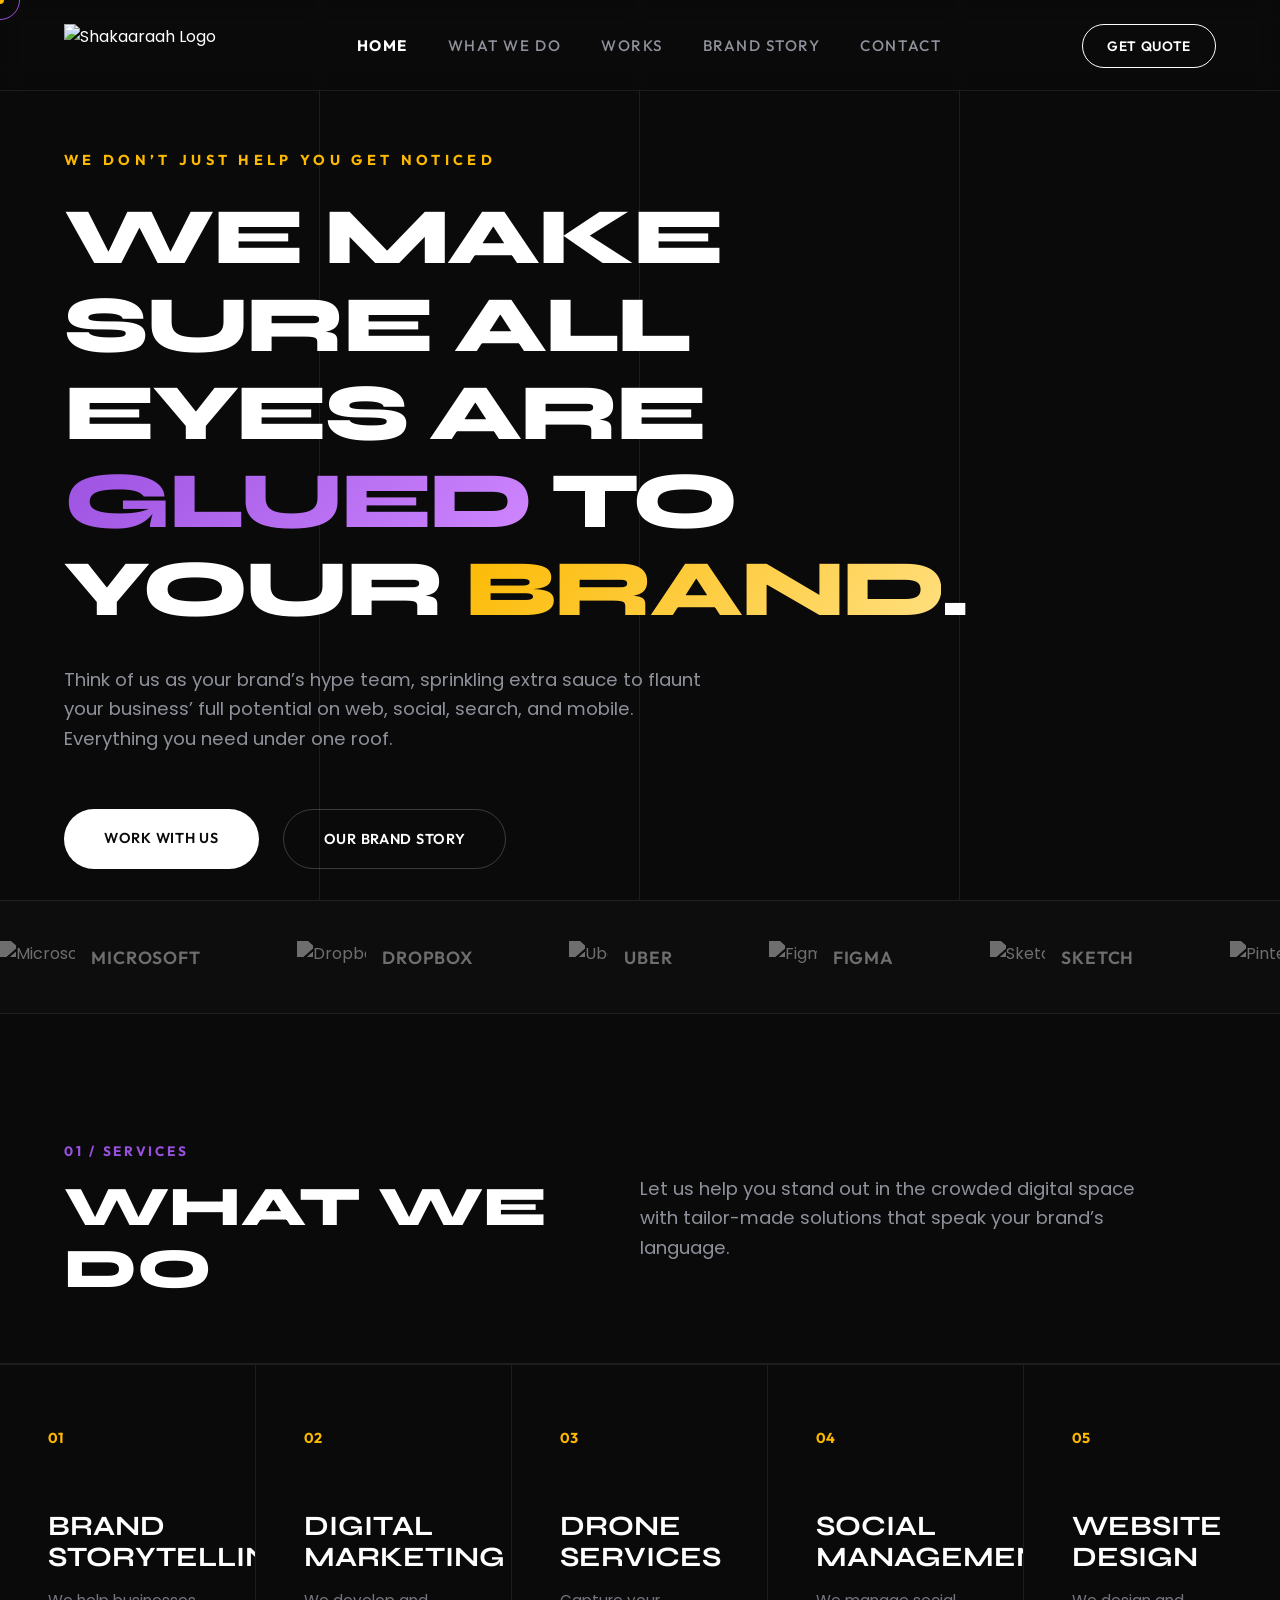
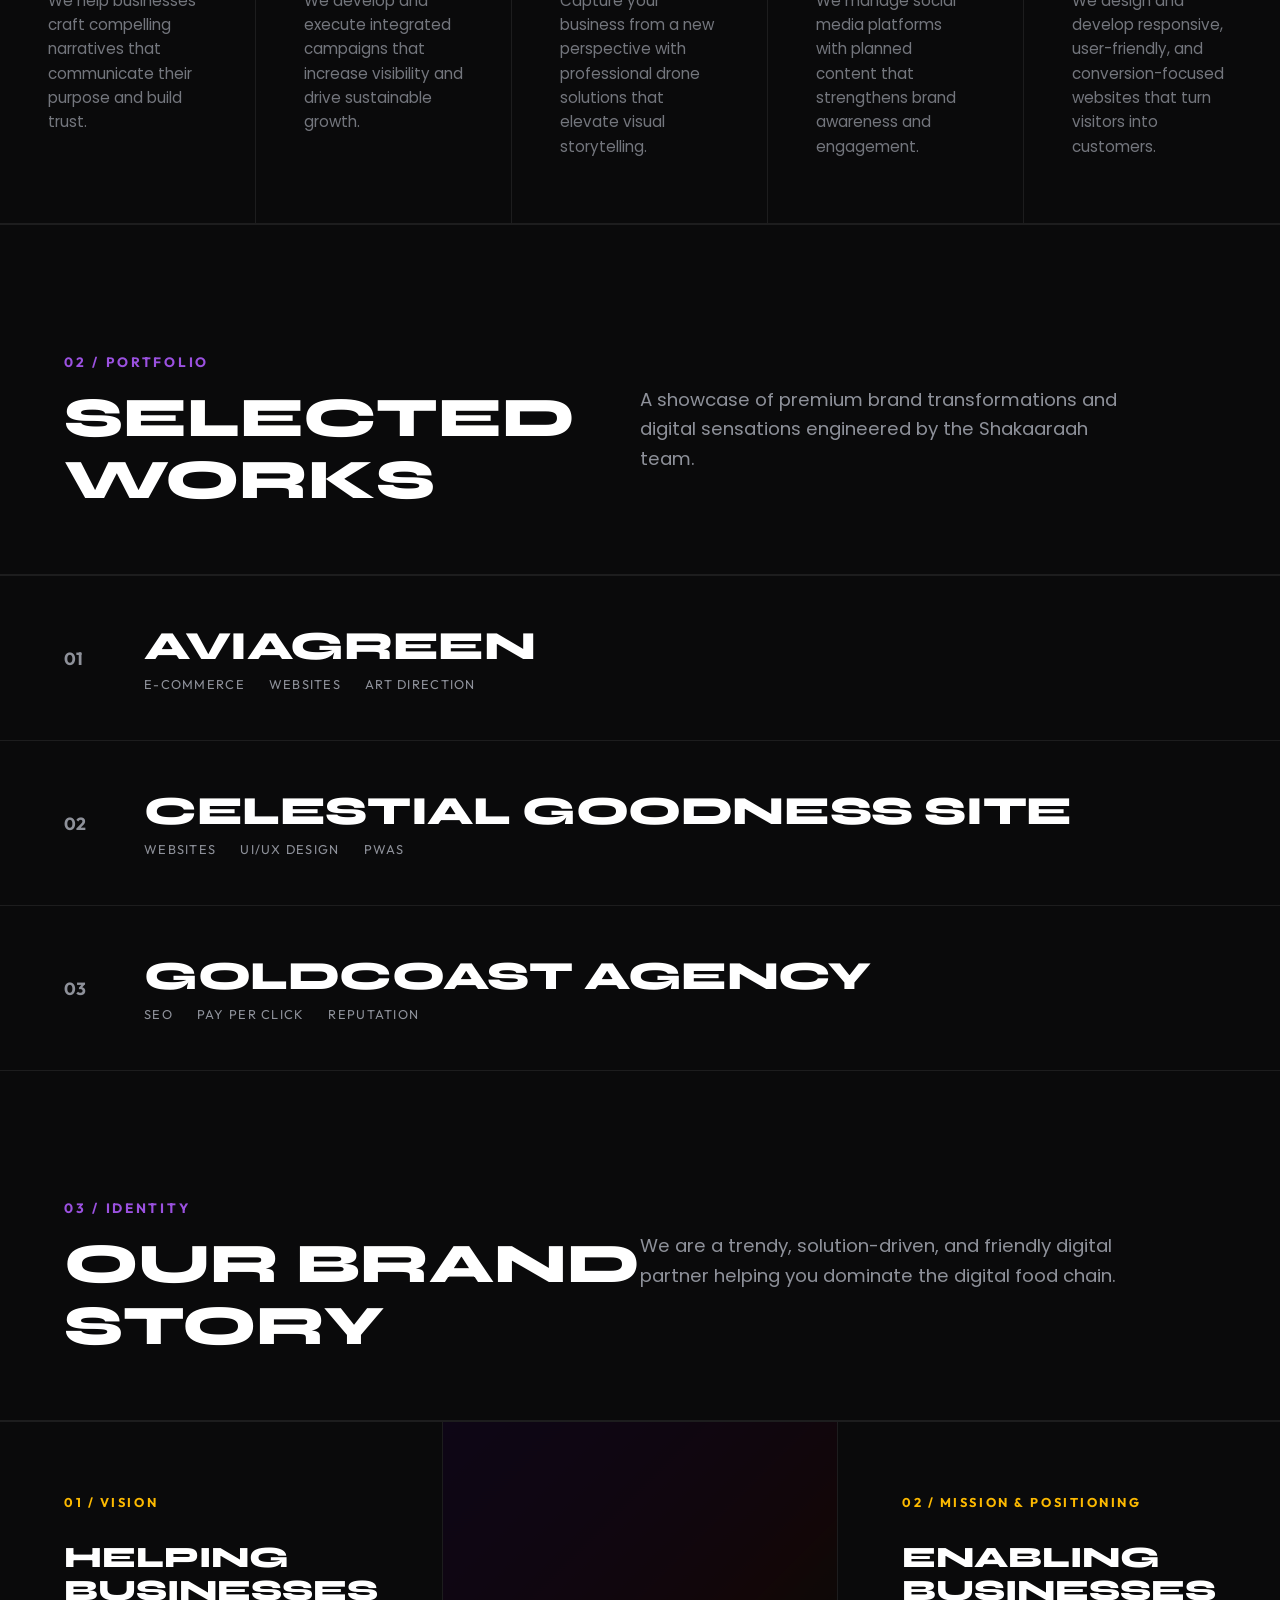
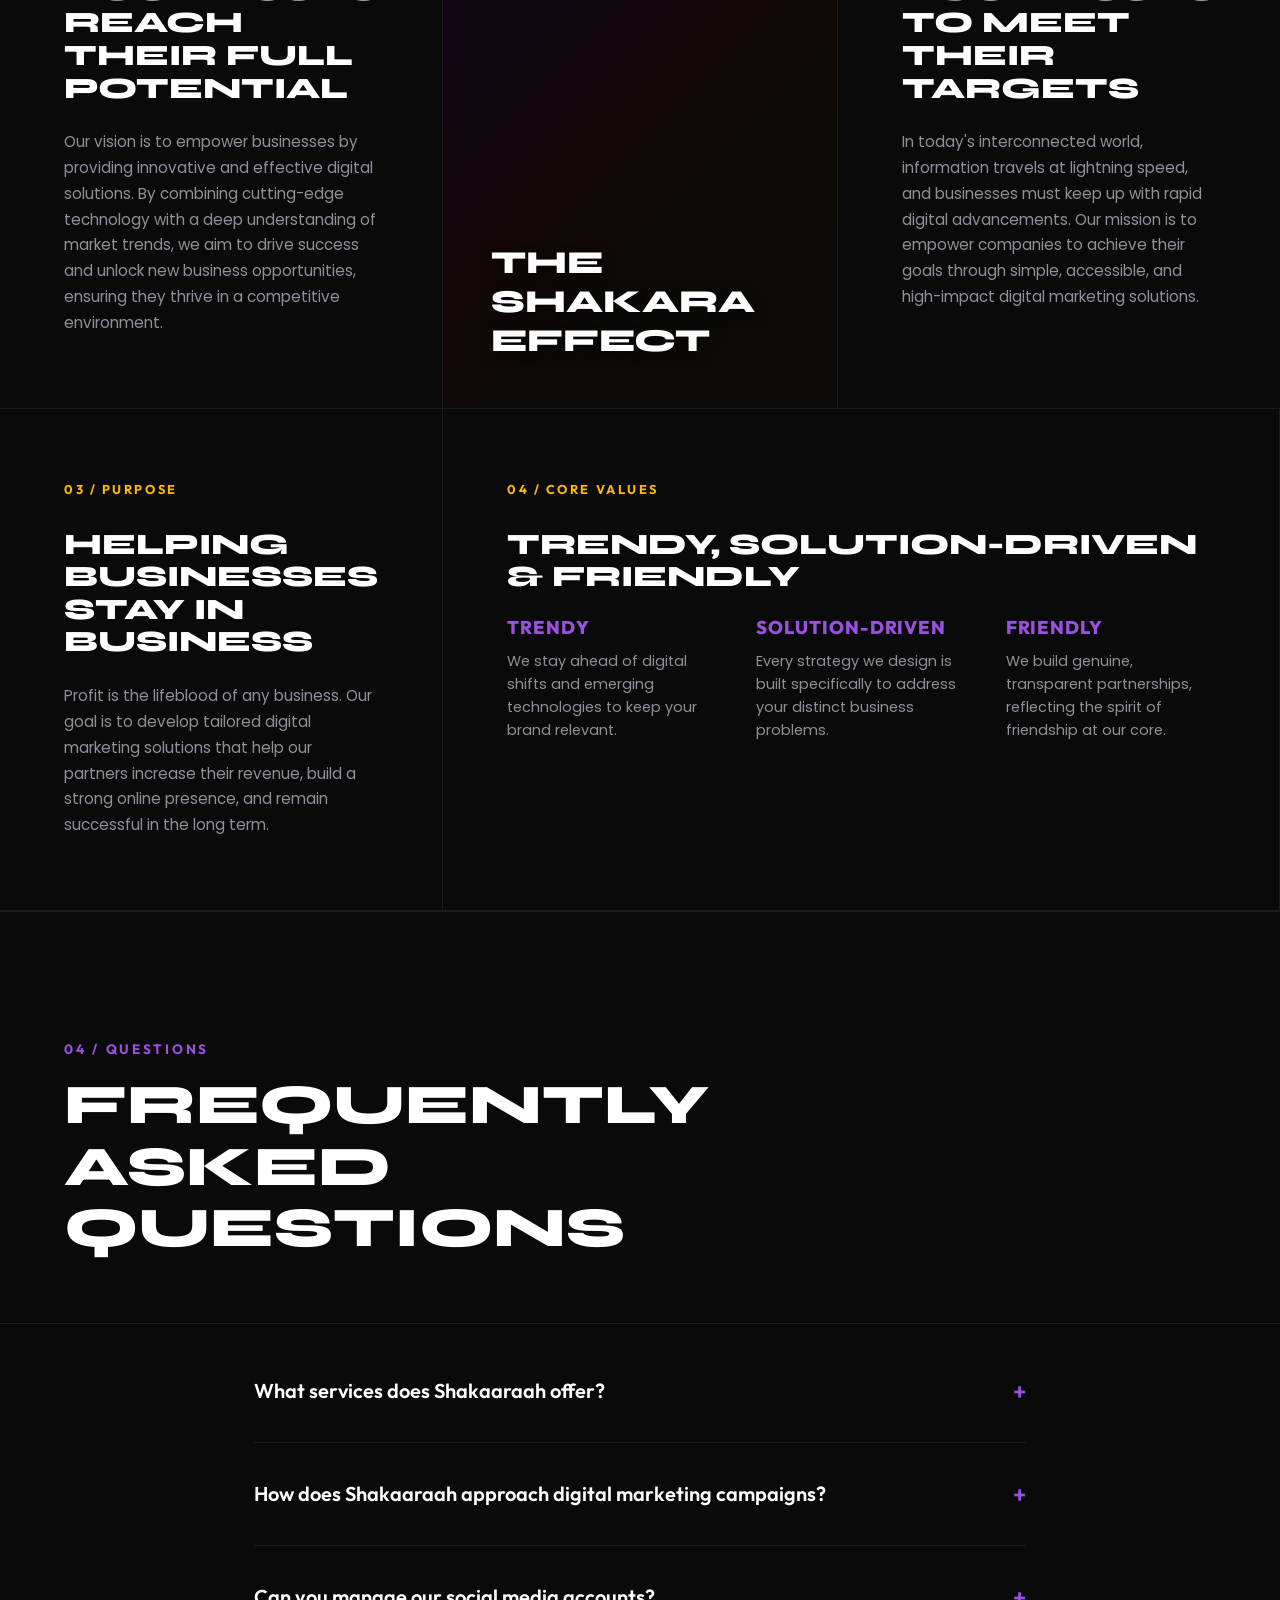
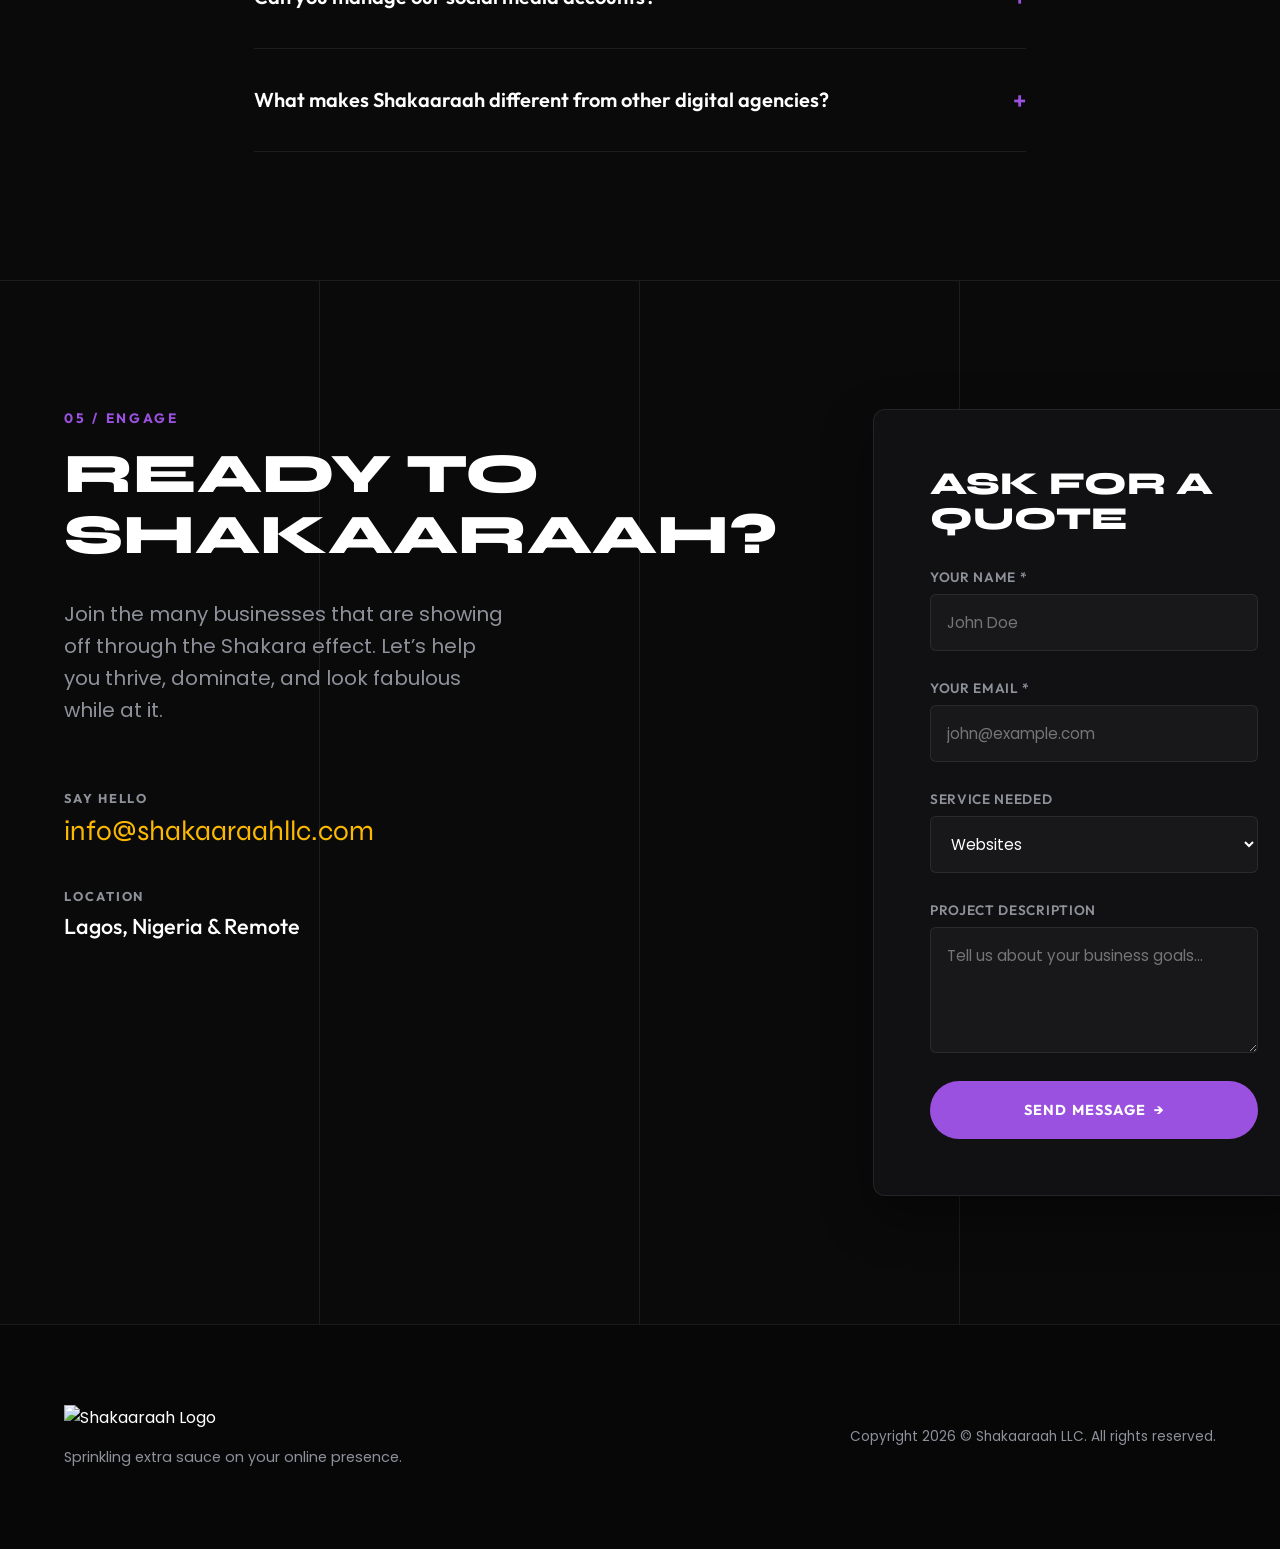
==== commit c0cb24f1: "Shakaraah Portfolio Done minus the form" ====
--- a/index.html
+++ b/index.html
@@ -104,75 +104,40 @@
 
       <div class="services-grid">
         <!-- Service Card 1 -->
-        <div class="service-card">
+        <a href="brand-storytelling.html" class="service-card">
           <div class="card-num">01</div>
-          <h3 class="card-title">Websites</h3>
-          <p class="card-body">We build websites that make your customers want to spend.</p>
+          <h3 class="card-title">Brand Storytelling</h3>
+          <p class="card-body">We help businesses craft compelling narratives that communicate their purpose and build trust.</p>
           <div class="card-arrow">→</div>
-        </div>
+        </a>
         <!-- Service Card 2 -->
-        <div class="service-card">
+        <a href="digital-marketing.html" class="service-card">
           <div class="card-num">02</div>
-          <h3 class="card-title">Mobile Apps</h3>
-          <p class="card-body">iPhone, Android, and PWAs that captivate your customers.</p>
+          <h3 class="card-title">Digital Marketing</h3>
+          <p class="card-body">We develop and execute integrated campaigns that increase visibility and drive sustainable growth.</p>
           <div class="card-arrow">→</div>
-        </div>
+        </a>
         <!-- Service Card 3 -->
-        <div class="service-card">
+        <a href="drone-services.html" class="service-card">
           <div class="card-num">03</div>
-          <h3 class="card-title">SEO Optimization</h3>
-          <p class="card-body">Rank high on search results like you own Google’s first page.</p>
+          <h3 class="card-title">Drone Services</h3>
+          <p class="card-body">Capture your business from a new perspective with professional drone solutions that elevate visual storytelling.</p>
           <div class="card-arrow">→</div>
-        </div>
+        </a>
         <!-- Service Card 4 -->
-        <div class="service-card">
+        <a href="social-media-management.html" class="service-card">
           <div class="card-num">04</div>
-          <h3 class="card-title">Pay Per Click</h3>
-          <p class="card-body">Customized campaigns that turn clicks into customers and sales.</p>
+          <h3 class="card-title">Social Management</h3>
+          <p class="card-body">We manage social media platforms with planned content that strengthens brand awareness and engagement.</p>
           <div class="card-arrow">→</div>
-        </div>
+        </a>
         <!-- Service Card 5 -->
-        <div class="service-card">
+        <a href="website-development.html" class="service-card">
           <div class="card-num">05</div>
-          <h3 class="card-title">Reputation</h3>
-          <p class="card-body">Credible five-star reviews that boost your Google ranking.</p>
+          <h3 class="card-title">Website Design</h3>
+          <p class="card-body">We design and develop responsive, user-friendly, and conversion-focused websites that turn visitors into customers.</p>
           <div class="card-arrow">→</div>
-        </div>
-        <!-- Service Card 6 -->
-        <div class="service-card">
-          <div class="card-num">06</div>
-          <h3 class="card-title">Social Content</h3>
-          <p class="card-body">Content that makes your customers weak in the knees.</p>
-          <div class="card-arrow">→</div>
-        </div>
-        <!-- Service Card 7 -->
-        <div class="service-card">
-          <div class="card-num">07</div>
-          <h3 class="card-title">Online Bookings</h3>
-          <p class="card-body">Seamless online bookings that don’t delay your customers.</p>
-          <div class="card-arrow">→</div>
-        </div>
-        <!-- Service Card 8 -->
-        <div class="service-card">
-          <div class="card-num">08</div>
-          <h3 class="card-title">Explainers</h3>
-          <p class="card-body">Videos that keep your customers wanting more of you.</p>
-          <div class="card-arrow">→</div>
-        </div>
-        <!-- Service Card 9 -->
-        <div class="service-card">
-          <div class="card-num">09</div>
-          <h3 class="card-title">Content Writing</h3>
-          <p class="card-body">We craft perfect blogs and social media posts that get people talking.</p>
-          <div class="card-arrow">→</div>
-        </div>
-        <!-- Service Card 10 -->
-        <div class="service-card">
-          <div class="card-num">10</div>
-          <h3 class="card-title">Designs</h3>
-          <p class="card-body">We make good graphics, so good they should be hung in the museum.</p>
-          <div class="card-arrow">→</div>
-        </div>
+        </a>
       </div>
     </section>
 
@@ -192,30 +157,34 @@
 
       <div class="works-list">
         <!-- Work Item 1 -->
-        <div class="work-item" data-image="assets/project_ecommerce.webp">
+        <div class="work-item" data-image="assets/Global Reach — AviaGreene Solutions.webp">
           <div class="work-num">01</div>
           <div class="work-info">
-            <h3 class="work-title">Luxe Boutique</h3>
+            <h3 class="work-title">AviaGreen</h3>
             <div class="work-tags">
               <span>E-Commerce</span>
               <span>Websites</span>
               <span>Art Direction</span>
             </div>
           </div>
-          <div class="work-view">View Case Study ↗</div>
+	<a href = "https://aviagreene.com/"
+          <div class="work-view">Visit Site ↗</div>
+	</a>
         </div>
         <!-- Work Item 2 -->
-        <div class="work-item" data-image="assets/project_mobile_app.webp">
+        <div class="work-item" data-image="assets/Screenshot 2026-07-16 at 13-21-58 Celestial Goodness Astrology & Tarot Heather Wiggins.webp">
           <div class="work-num">02</div>
           <div class="work-info">
-            <h3 class="work-title">HealthSync App</h3>
+            <h3 class="work-title">Celestial Goodness Site </h3>
             <div class="work-tags">
-              <span>Mobile Apps</span>
+              <span>Websites</span>
               <span>UI/UX Design</span>
               <span>PWAs</span>
             </div>
           </div>
-          <div class="work-view">View Case Study ↗</div>
+          <a href = "https://www.celestialgoodnessastrology.com/" 
+	    <div class="work-view">Visit Site ↗</div>
+	</a>
         </div>
         <!-- Work Item 3 -->
         <div class="work-item" data-image="assets/project_branding.webp">
@@ -228,7 +197,7 @@
               <span>Reputation</span>
             </div>
           </div>
-          <div class="work-view">View Case Study ↗</div>
+          <div class="work-view"></div>
         </div>
       </div>
 
--- a/style.css
+++ b/style.css
@@ -391,16 +391,27 @@
 }
 
 .service-card {
+  display: block;
   border-right: 1px solid var(--color-border);
   border-bottom: 1px solid var(--color-border);
   padding: 4rem 3rem;
   position: relative;
   overflow: hidden;
   transition: var(--transition-smooth);
-}
-
-.services-grid .service-card:nth-child(4n) {
-  border-right: none;
+  text-decoration: none;
+  color: inherit;
+}
+
+@media (min-width: 1200px) {
+  .services-grid {
+    grid-template-columns: repeat(5, 1fr);
+  }
+  .services-grid .service-card:nth-child(4n) {
+    border-right: 1px solid var(--color-border);
+  }
+  .services-grid .service-card:nth-child(5n) {
+    border-right: none;
+  }
 }
 
 .card-num {
@@ -1030,3 +1041,287 @@
     transform: none;
   }
 }
+
+/* ================= View Transitions ================= */
+@media (prefers-reduced-motion: no-preference) {
+  @view-transition {
+    navigation: auto;
+  }
+}
+
+/* ================= Service Detail Pages ================= */
+.service-detail-hero {
+  padding-top: 180px;
+  padding-bottom: 80px;
+  border-bottom: 1px solid var(--color-border);
+  position: relative;
+  overflow: hidden;
+}
+
+.back-btn {
+  display: inline-flex;
+  align-items: center;
+  gap: 0.75rem;
+  font-family: var(--font-header);
+  font-weight: 600;
+  text-transform: uppercase;
+  font-size: 0.85rem;
+  letter-spacing: 0.1em;
+  color: var(--color-text-muted);
+  border: 1px solid var(--color-border);
+  padding: 0.75rem 1.75rem;
+  border-radius: 9999px;
+  margin-bottom: 3rem;
+  transition: var(--transition-smooth);
+}
+
+.back-btn:hover {
+  color: var(--color-text-main);
+  border-color: var(--color-accent-purple);
+  box-shadow: 0 0 15px rgba(155, 81, 224, 0.2);
+  transform: translateX(-4px);
+}
+
+.back-btn span {
+  font-size: 1.1rem;
+  transition: var(--transition-fast);
+}
+
+.service-detail-grid {
+  display: grid;
+  grid-template-columns: 1.2fr 0.8fr;
+  gap: 5rem;
+  margin-top: 4rem;
+}
+
+.service-info-column {
+  display: flex;
+  flex-direction: column;
+  gap: 2.5rem;
+}
+
+.service-detail-title {
+  font-size: 3.5rem;
+  text-transform: uppercase;
+  letter-spacing: -0.02em;
+}
+
+.service-intro {
+  font-size: 1.2rem;
+  line-height: 1.6;
+  color: var(--color-text-main);
+  opacity: 0.9;
+}
+
+.service-copy {
+  font-size: 1.05rem;
+  line-height: 1.7;
+}
+
+.sub-services-section {
+  margin-top: 2rem;
+}
+
+.sub-services-title {
+  font-family: var(--font-header);
+  font-size: 1.2rem;
+  text-transform: uppercase;
+  letter-spacing: 0.05em;
+  color: var(--color-accent-amber);
+  margin-bottom: 1.5rem;
+  border-left: 2px solid var(--color-accent-purple);
+  padding-left: 1rem;
+}
+
+.sub-services-list {
+  display: grid;
+  grid-template-columns: 1fr 1fr;
+  gap: 1.5rem;
+  list-style: none;
+}
+
+.sub-service-item {
+  display: flex;
+  align-items: flex-start;
+  gap: 1rem;
+  padding: 1rem;
+  background: var(--color-card-bg);
+  border: 1px solid var(--color-border);
+  border-radius: 8px;
+  transition: var(--transition-smooth);
+}
+
+.sub-service-item:hover {
+  border-color: var(--color-accent-purple);
+  transform: translateY(-2px);
+}
+
+.sub-service-num {
+  font-family: var(--font-header);
+  font-size: 0.85rem;
+  font-weight: 700;
+  color: var(--color-accent-amber);
+}
+
+.sub-service-text {
+  font-family: var(--font-body);
+  font-size: 0.95rem;
+  font-weight: 500;
+  color: var(--color-text-main);
+}
+
+.service-visual-column {
+  display: flex;
+  flex-direction: column;
+  gap: 2rem;
+}
+
+.service-visual-wrapper {
+  background: var(--color-card-bg);
+  border: 1px solid var(--color-border);
+  padding: 1.5rem;
+  position: relative;
+}
+
+.service-visual-wrapper::after {
+  content: '';
+  position: absolute;
+  top: -8px;
+  right: -8px;
+  width: 20px;
+  height: 20px;
+  border-top: 1px solid var(--color-accent-amber);
+  border-right: 1px solid var(--color-accent-amber);
+}
+
+.service-visual-wrapper::before {
+  content: '';
+  position: absolute;
+  bottom: -8px;
+  left: -8px;
+  width: 20px;
+  height: 20px;
+  border-bottom: 1px solid var(--color-accent-purple);
+  border-left: 1px solid var(--color-accent-purple);
+}
+
+.service-visual-img {
+  width: 100%;
+  height: auto;
+  display: block;
+  filter: grayscale(20%) contrast(110%);
+}
+
+/* ================= Specific Works Showcase (For Website Page) ================= */
+.service-works-showcase {
+  padding: 8rem 0;
+  border-bottom: 1px solid var(--color-border);
+}
+
+.works-grid-showcase {
+  display: grid;
+  grid-template-columns: repeat(2, 1fr);
+  gap: 4rem;
+  margin-top: 4rem;
+}
+
+.works-card {
+  background: transparent;
+  border: 1px solid var(--color-border);
+  overflow: hidden;
+  transition: var(--transition-smooth);
+  text-decoration: none;
+  color: inherit;
+}
+
+.works-card:hover {
+  background: var(--color-card-bg);
+  border-color: var(--color-accent-purple);
+  transform: translateY(-5px);
+  box-shadow: 0 15px 40px rgba(0, 0, 0, 0.6);
+}
+
+.works-card-img-wrapper {
+  width: 100%;
+  aspect-ratio: 16/10;
+  overflow: hidden;
+  border-bottom: 1px solid var(--color-border);
+  background: #000;
+}
+
+.works-card-img {
+  width: 100%;
+  height: 100%;
+  object-fit: cover;
+  transition: var(--transition-smooth);
+  filter: grayscale(10%) contrast(105%);
+}
+
+.works-card:hover .works-card-img {
+  transform: scale(1.05);
+  filter: grayscale(0%) contrast(110%);
+}
+
+.works-card-info {
+  padding: 2.5rem;
+}
+
+.works-card-title {
+  font-size: 1.75rem;
+  font-weight: 700;
+  margin-bottom: 0.75rem;
+  text-transform: uppercase;
+}
+
+.works-card-desc {
+  font-size: 0.95rem;
+  margin-bottom: 1.5rem;
+  color: var(--color-text-muted);
+}
+
+.works-card-tags {
+  display: flex;
+  gap: 0.75rem;
+  flex-wrap: wrap;
+}
+
+.works-card-tags span {
+  font-family: var(--font-header);
+  font-size: 0.8rem;
+  font-weight: 600;
+  text-transform: uppercase;
+  background: rgba(255, 255, 255, 0.04);
+  border: 1px solid var(--color-border);
+  padding: 0.35rem 0.85rem;
+  border-radius: 9999px;
+  color: var(--color-text-muted);
+}
+
+.works-card:hover .works-card-tags span {
+  border-color: rgba(155, 81, 224, 0.4);
+  color: var(--color-text-main);
+}
+
+/* Responsive adjustments for service pages */
+@media (max-width: 992px) {
+  .service-detail-grid {
+    grid-template-columns: 1fr;
+    gap: 4rem;
+  }
+  .works-grid-showcase {
+    grid-template-columns: 1fr;
+    gap: 3rem;
+  }
+  .service-detail-title {
+    font-size: 2.75rem;
+  }
+}
+
+@media (max-width: 600px) {
+  .sub-services-list {
+    grid-template-columns: 1fr;
+  }
+  .service-detail-title {
+    font-size: 2.25rem;
+  }
+}
